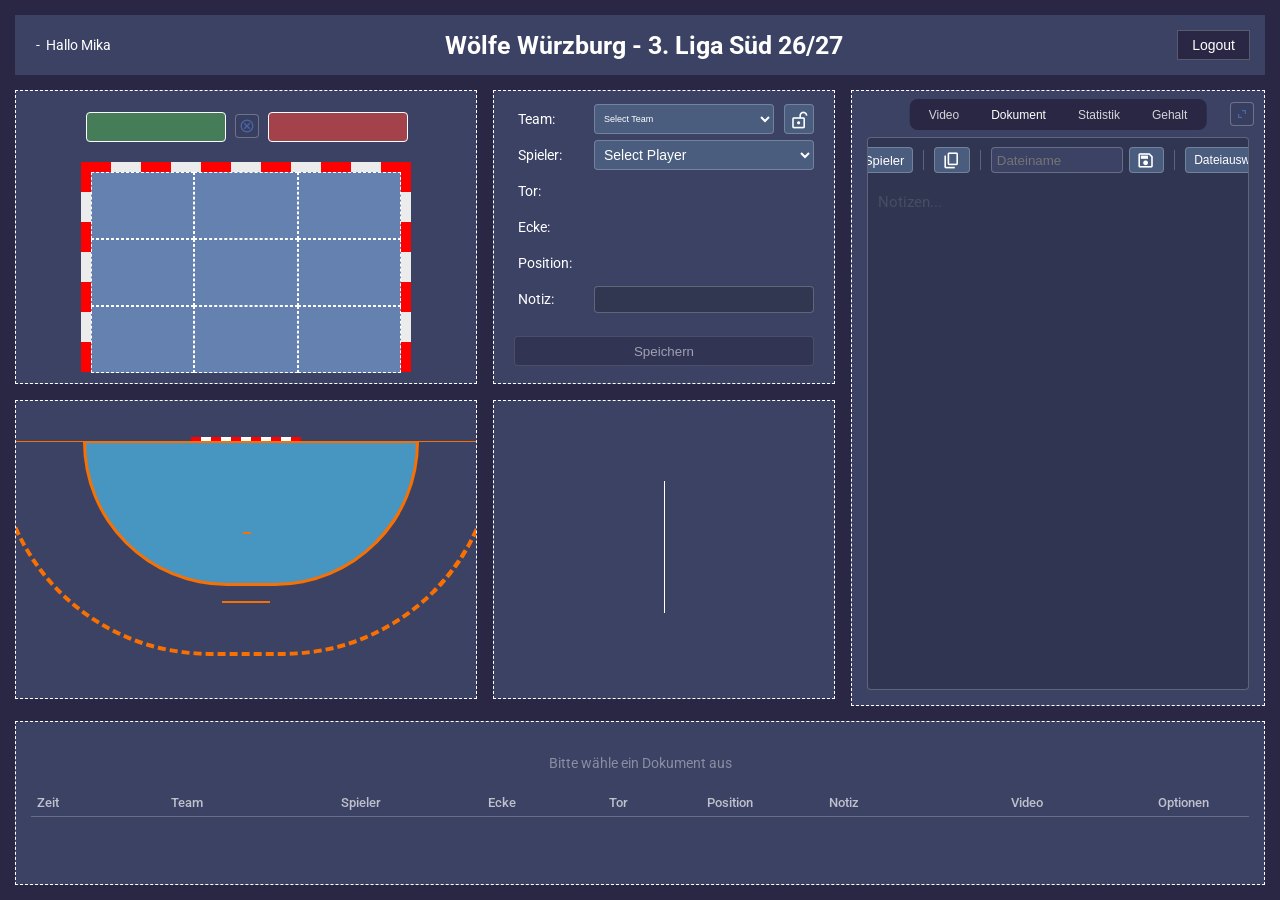
==== page.html @ 9cdf1604 "V1.1" ====
<!DOCTYPE html>
<html lang="en">
<head>
    <meta charset="UTF-8">
    <meta name="viewport" content="width=device-width, initial-scale=1.0">
    <link rel="stylesheet" href="assets/css/style.css">
    <link rel="stylesheet" href="https://fonts.googleapis.com/css2?family=Material+Symbols+Outlined:opsz,wght,FILL,GRAD@24,400,0,0&icon_names=share,collapse_content,expand_content,cancel,checked,download,bookmark,close,delete,settings,display_add,check_box,lock,save,lock_open_right,upload,content_copy,check" />
    <link rel="preconnect" href="https://fonts.googleapis.com">
    <link rel="preconnect" href="https://fonts.gstatic.com" crossorigin>
    <link href="https://fonts.googleapis.com/css2?family=Roboto:ital,wght@0,100..900;1,100..900&display=swap" rel="stylesheet">
    <link rel="icon" href="assets/media/logo.png">
    <link rel="apple-touch-icon" href="assets/media/logo.png">
    <meta name="apple-mobile-web-app-capable" content="yes">
    <meta name="apple-mobile-web-app-status-bar-style" content="default">
    <meta name="apple-mobile-web-app-title" content="Wölfe Würzburg">
    <meta name="viewport" content="width=device-width, initial-scale=1.0, maximum-scale=1.0">
    <title>Wölfe Würzburg</title>
</head>
<body>

    <script src="https://cdn.jsdelivr.net/npm/@supabase/supabase-js@2"></script>

    <h1>
        <span class="h1_left">
            <span id="live_clock"></span><span class="nophone">&nbsp;&nbsp;-&nbsp;&nbsp;Hallo Mika</span>
        </span>
        <span class="h1_title nophone">Wölfe Würzburg - 3. Liga Süd 26/27</span>
        <span class="h1_title nodesktop">Wölfe Würzburg</span>
        <button id="logout_btn" class="h1_right">Logout</button>
    </h1>

    <div class="board">
        <div class="left-column nophone">
            <div class="row">
                <div class="goal_container tor nophone">
                    <div style="display: flex; justify-content: space-between; margin-bottom: 20px; align-items: center;">
                        <input class="goal_input yes" type="radio" name="score" value="goal" placeholder="Tor">
                        <button style="margin: 2.5px 0 0 2.5px;" type="button" class="cancel_all_btn" id="cancel_all_btn">
                            <span class="material-symbols-outlined">cancel</span>
                        </button>
                        <input class="goal_input no" type="radio" name="score" value="nogoal" placeholder="Kein Tor">
                    </div>

                    <div class="goal">
                        <span>
                            <div class="le_post red"></div>
                            <div class="le_post white"></div>
                            <div class="le_post red"></div>
                            <div class="le_post white"></div>
                            <div class="le_post red"></div>
                            <div class="le_post white"></div>
                            <div class="le_post red"></div>
                        </span>
                        <span class="crossbar">
                            <div class="crossbar_post red"></div>
                            <div class="crossbar_post white"></div>
                            <div class="crossbar_post red"></div>
                            <div class="crossbar_post white"></div>
                            <div class="crossbar_post red"></div>
                            <div class="crossbar_post white"></div>
                            <div class="crossbar_post red"></div>
                            <div class="crossbar_post white"></div>
                            <div class="crossbar_post red"></div>
                            <div class="crossbar_post white"></div>
                            <div class="crossbar_post red"></div>
                        </span>
                        <span class="post_right">
                            <div class="re_post red"></div>
                            <div class="re_post white"></div>
                            <div class="re_post red"></div>
                            <div class="re_post white"></div>
                            <div class="re_post red"></div>
                            <div class="re_post white"></div>
                            <div class="re_post red"></div>
                        </span>
                    </div>
                </div>

                <div class="wrapper nophone">
                    <input type="radio" name="corner" value="top-left">
                    <input type="radio" name="corner" value="top-middle">
                    <input type="radio" name="corner" value="top-right">

                    <input type="radio" name="corner" value="left">
                    <input type="radio" name="corner" value="middle">
                    <input type="radio" name="corner" value="right">

                    <input type="radio" name="corner" value="bottom-left">
                    <input type="radio" name="corner" value="bottom-middle">
                    <input type="radio" name="corner" value="bottom-right">
                </div>

                <div class="goal_container dashboard">
                    <div style="display: flex; align-items: center; justify-content: space-between; gap: 10px;">
                        <p>Team:</p>
                        <div style="display: flex; align-items: center; justify-content: space-between; gap: 10px;">
                            <select style="width: 180px;" name="" id="" class="teams_options">
                                <option value="">Select Team</option>
                            </select>
                            <span class="team_fixed" style="display: none; font-size: 13px;"></span>
                            <div class="lock">
                                <span class="material-symbols-outlined">lock_open_right</span>
                            </div>
                        </div>
                    </div>
                    <div style="display: flex; align-items: center; justify-content: space-between; gap: 10px;">
                        <p>Spieler:</p>
                        <select style="width: 220px;" name="" id="" class="players_options">
                            <option value="">Select Player</option>
                        </select>
                    </div>
                    <div style="display: flex; align-items: center; justify-content: space-between; gap: 10px;">
                        <p>Tor:</p><p id="goal_or_nogoal"></p>
                    </div>
                    <div style="display: flex; align-items: center; justify-content: space-between; gap: 10px;">
                        <p>Ecke:</p><p id="corner_dashboard"></p>
                    </div>
                    <div style="display: flex; align-items: center; justify-content: space-between; gap: 10px;">
                        <p>Position:</p><p id="throw_dashboard"></p>
                    </div>
                    <div style="display: flex; align-items: center; justify-content: space-between; gap: 10px;">
                        <p>Notiz:</p><textarea spellcheck="false" class="note" name="" id="" cols="27.8" rows="2" placeholder=""></textarea>
                    </div><br>
                    <button class="save_btn" disabled>Speichern</button>
                </div>
            </div>


            <div class="row">
                <div class="goal_container nophone halbkreis_wrapper">
                    <div class="halbkreis_container">
                        <div id="switch_pos_radios" style="display: flex; width: 100%; justify-content: center;">
                            <div class="goal_pos red"></div>
                            <div class="goal_pos white"></div>
                            <div class="goal_pos red"></div>
                            <div class="goal_pos white"></div>
                            <div class="goal_pos red"></div>
                            <div class="goal_pos white"></div>
                            <div class="goal_pos red"></div>
                            <div class="goal_pos white"></div>
                            <div class="goal_pos red"></div>
                            <div class="goal_pos white"></div>
                            <div class="goal_pos red"></div>
                        </div>


                        <div class="halbkreis"></div>
                        <div class="halbkreis2"></div>
                        <input class="sevenm" type="radio" placeholder="7m" name="position" value="7m">
                        <input class="fourm" type="radio" placeholder="7m" name="position" value="wtf">
                        <!-- Kreise -->
                        <input class="position-radio pos_kreis_1" type="radio" name="position" value="throw_pos_1">
                        <input class="position-radio pos_kreis_2" type="radio" name="position" value="throw_pos_2">
                        <input class="position-radio pos_kreis_3" type="radio" name="position" value="throw_pos_3">
                        <input class="position-radio pos_kreis_4" type="radio" name="position" value="throw_pos_4">
                        <input class="position-radio pos_kreis_5" type="radio" name="position" value="throw_pos_5">
                        <input class="position-radio pos_line_1"  type="radio" name="position" value="throw_pos_6">
                        <input class="position-radio pos_line_2"  type="radio" name="position" value="throw_pos_7">
                        <input class="position-radio pos_line_3"  type="radio" name="position" value="throw_pos_8">
                        <input class="position-radio pos_line_4"  type="radio" name="position" value="throw_pos_9">
                        <input class="position-radio pos_line_5"  type="radio" name="position" value="throw_pos_10">
                        <input class="position-radio pos_line_6"  type="radio" name="position" value="throw_pos_11">
                        <input class="position-radio pos_line_7"  type="radio" name="position" value="throw_pos_12">
                        <input class="position-radio pos_line_8"  type="radio" name="position" value="throw_pos_13">
                        <input class="position-radio pos_line_9"  type="radio" name="position" value="throw_pos_14">
                        <input class="position-radio pos_line_10" type="radio" name="position" value="throw_pos_15">
                        <input class="position-radio pos_line_11" type="radio" name="position" value="throw_pos_16">
                        <input class="position-radio pos_line_12" type="radio" name="position" value="throw_pos_17">
                        <input class="position-radio pos_line_13" type="radio" name="position" value="throw_pos_18">
                        <input class="position-radio pos_line_14" type="radio" name="position" value="throw_pos_19">
                        <input class="position-radio pos_line_15" type="radio" name="position" value="throw_pos_20">
                        <input class="position-radio pos_line_16" type="radio" name="position" value="throw_pos_21">
                        <input class="position-radio pos_line_17" type="radio" name="position" value="throw_pos_22">
                        <input class="position-radio pos_line_18" type="radio" name="position" value="throw_pos_23">
                    </div>
                </div>
                <div class="goal_container dashboard2 nophone">
                    <div class="dashboard2imgscont">
                        <div class="logo_club">
                            <img draggable="false" id="opponent_logo" src="" alt="">
                        </div>
                        <div class="logos_trenner"></div>
                        <div class="logo_club">
                            <img draggable="false" id="player_photo" src="" alt="">
                        </div>
                    </div>
                
                    <div class="player_photo_container">
                        <img id="player_photo" src="" alt="" style="display: none;">
                    </div>
                
                    <!--<div class="dashboard2_infos">
                        <div class="profile_dashboard">
                            <p>Name:</p><p>X</p>
                        </div>
                        <div class="profile_dashboard">
                            <p>Alter:</p><p>X</p>
                        </div>
                        <div class="profile_dashboard">
                            <p>Position:</p><p>X</p>
                        </div>
                        <div class="profile_dashboard">
                            <p>Einträge:</p><p>X</p>    
                        </div>
                    </div>-->
                </div>
            </div>
        </div>

        <div class="goal_container video">
            <div class="video_switch_bar">
                <div class="switch_slider" id="switch_slider"></div>
                <button class="video_switch_btn" data-view="video">Video</button>
                <button class="video_switch_btn active" data-view="doc">Dokument</button>
                <button class="video_switch_btn" data-view="stats">Statistik</button>
                <button class="video_switch_btn" data-view="gehalt">Gehalt</button>
            </div>
            <button type="button" class="cancel_all_btn log_expand_btn nophone" id="log_expand_btn" aria-label="Log vergrößern" title="Log vergrößern">
                <span class="material-symbols-outlined">expand_content</span>
            </button>
        
            <div class="video_view" id="videoview_video">
                <div class="video_tabs_bar" id="video_tabs_bar"><button type="button" class="video_tab_btn active" data-video-tab="0">Video 1</button><button type="button" class="video_tab_add" id="video_tab_add" title="Video hinzufuegen">+</button></div>
                <input type="file" id="video_input" accept="video/mp4" hidden>
            
                <div class="upload_options_row" id="upload_options_row">
                    <div class="upload_container" id="upload_trigger">
                        <span class="material-symbols-outlined upload">upload</span>
                        <p>Video hochladen - Lokal</p>
                    </div>
                </div>

                <input type="file" id="cloud_video_input" accept="video/mp4,video/quicktime" hidden>

                <!-- Popup für Cloud-Videoliste, exakt gleiche Klassen wie beim Dokumenten-Menü -->
                <div class="menu_overlay" id="video_menu_overlay">
                    <div class="menu_box">
                        <div class="menu_header">
                            <p class="menu_title">Cloud-Videos</p>
                            <button type="button" class="menu_close" id="video_menu_close">✕</button>
                        </div>
                        <table class="menu_table">
                            <tbody id="video_menu_table_body"></tbody>
                        </table>
                    </div>
                </div>
            
                <div class="video_preview" id="video_preview" style="display: none;">
                    <video id="video_player"></video>
                
                    <div class="video_controls screenshot_controls">
                        <input type="range" id="seek_bar" class="seek_bar" min="0" max="100" value="0" step="0.01">

                        <div class="video_control_row">
                            <div class="video_control_left">
                                <button type="button" id="btn_play" class="control_icon" aria-label="Play/Pause">▶</button>
                                <button type="button" id="btn_mute" class="control_icon" aria-label="Ton">🔊</button>
                                <span id="video_time_display">00:00 / 00:00</span>
                            </div>

                            <div class="video_jump_controls" aria-label="Video springen">
                                <button type="button" id="btn_back60">‹ 60s</button>
                                <button type="button" id="btn_back30">‹ 30s</button>
                                <button type="button" id="btn_back10">‹ 10s</button>
                                <button type="button" id="btn_back3">‹ 3s</button>
                                <button type="button" id="btn_back1">‹ 1s</button>
                                <button type="button" id="btn_frame_back">‹ 1FR</button>
                                <button type="button" id="btn_frame_fwd">1FR ›</button>
                                <button type="button" id="btn_fwd1">1s ›</button>
                                <button type="button" id="btn_fwd3">3s ›</button>
                                <button type="button" id="btn_fwd10">10s ›</button>
                                <button type="button" id="btn_fwd30">30s ›</button>
                                <button type="button" id="btn_fwd60">60s ›</button>
                            </div>

                            <div class="video_control_right">
                                <button type="button" id="btn_fullscreen" class="control_icon" aria-label="Vollbild">⛶</button>
                            </div>
                        </div>
                    </div>
                </div>
                <div id="gameNameContainer" style="display:none;">
                        <label for="gameNameInput">Spielbeschreibung?</label>
                        <input type="text" id="gameNameInput" placeholder="XX/XX HEIM vs. AUSWÄRTS">
                        <button type="button" id="confirmGameBtn">Video laden</button>
                    </div>
            </div>
        
            <div class="video_view active" id="videoview_doc">
                <div class="notes_toolbar">
                                  
                    <button type="button" class="notes_tool_btn" id="doc_bold"><b>B</b></button>
                    <button type="button" class="notes_tool_btn" id="doc_italic"><i>I</i></button>
                    <button type="button" class="notes_tool_btn" id="doc_underline"><u>U</u></button>
                    <button type="button" class="notes_tool_btn" id="doc_strike"><s>S</s></button>
                
                    <div class="notes_toolbar_divider"></div>
                
                    <select id="doc_fontsize_select" class="notes_fontsize_select">
                        <option value="1">10</option>
                        <option value="2">13</option>
                        <option value="3" selected>15</option>
                        <option value="4">17</option>
                        <option value="5">20</option>
                        <option value="6">24</option>
                        <option value="7">30</option>
                    </select>
                
                    <div class="notes_toolbar_divider"></div>
                
                    <button type="button" class="notes_tool_btn" id="doc_checklist"><span class="material-symbols-outlined">check_box</span></button>
                    <button type="button" class="notes_tool_btn" id="doc_ul">•</button>
                    <button type="button" class="notes_tool_btn" id="doc_ol">1.</button>

                    <div class="notes_toolbar_divider"></div>

                    <button type="button" class="notes_tool_btn" id="doc_new_player">Neuer Spieler</button>

                    <div class="notes_toolbar_divider"></div>

                    <button type="button" class="notes_tool_btn" id="doc_copy"><span class="material-symbols-outlined">content_copy</span></button>

                    <div class="notes_toolbar_divider"></div>

                    <input class="save_input" type="text" placeholder="Dateiname">
                    <button type="button" class="notes_tool_btn" id="doc_save"><span class="material-symbols-outlined">save</span></button>

                    <div class="notes_toolbar_divider"></div>

                    <select id="doc_file_select" class="notes_fontsize_select select_read">
                        <option value="">Dateiauswahl</option>
                    </select>
                    <button type="button" class="notes_tool_btn" id="doc_read"><span class="material-symbols-outlined">display_add</span></button>

                    <div class="notes_toolbar_divider"></div>

                    <button type="button" class="notes_tool_btn" id="doc_menu"><span class="material-symbols-outlined">settings</span></button>

                </div>
                <button onclick="shareNote()" type="button" class="cancel_all_btn log_expand_btn nodesktop" id="log_expand_btn" aria-label="" title="">
                    <span class="material-symbols-outlined">share</span>
                </button>
                <div class="doc_editable" id="doc_editable" contenteditable="true" spellcheck="false" data-placeholder="Notizen..."></div>
            </div>
        
            <div class="video_view" id="videoview_stats">
                <div class="stats_filter_bar">
                    <select id="stat_team_select" class="stats_select">
                        <option value="">Alle Teams</option>
                    </select>
                    <select id="stat_player_select" class="stats_select">
                        <option value="">Alle Spieler</option>
                    </select>
                    <select id="stat_position_select" class="stats_select">
                        <option value="">Alle Positionen</option>
                    </select>
                    <select id="stat_goal_select" class="stats_select">
                        <option value="">Tor & Kein Tor</option>
                        <option value="goal">Nur Tore</option>
                        <option value="nogoal">Nur kein Tor</option>
                    </select>
                    <button type="button" class="notes_tool_btn" id="stat_reset_btn">Reset</button>
                </div>
            
                <div class="stats_body">
                    <div class="stats_summary_row">
                        <div class="stats_card">
                            <p class="stats_card_value" id="stat_total">0</p>
                            <p class="stats_card_label">Würfe</p>
                        </div>
                        <div class="stats_card">
                            <p class="stats_card_value" id="stat_goals">0</p>
                            <p class="stats_card_label">Tore</p>
                        </div>
                        <div class="stats_card">
                            <p class="stats_card_value" id="stat_percent">0%</p>
                            <p class="stats_card_label">Quote</p>
                        </div>
                    </div>
                
                    <div class="stats_main_row">
                        <div class="stats_heatmap_block">
                            <p class="stats_block_title">Ecken-Heatmap</p>
                            <div class="stats_heatmap_grid" id="stats_heatmap_grid">
                                <div class="heatmap_cell" data-corner="top-left"></div>
                                <div class="heatmap_cell" data-corner="top-middle"></div>
                                <div class="heatmap_cell" data-corner="top-right"></div>
                                <div class="heatmap_cell" data-corner="left"></div>
                                <div class="heatmap_cell" data-corner="middle"></div>
                                <div class="heatmap_cell" data-corner="right"></div>
                                <div class="heatmap_cell" data-corner="bottom-left"></div>
                                <div class="heatmap_cell" data-corner="bottom-middle"></div>
                                <div class="heatmap_cell" data-corner="bottom-right"></div>
                            </div>
                        </div>
                    
                        <div class="stats_position_block">
                            <p class="stats_block_title">Häufigste Positionen</p>
                            <div class="stats_position_list" id="stats_position_list"></div>
                        </div>
                    </div>
                </div>
            </div>

            <div class="video_view" id="videoview_gehalt">
                <div class="table_gehalt_wrapper">
                    <table class="log_table table_gehalt">
                        <thead>
                            <tr>
                                <th>Datum</th>
                                <th>Monat</th>
                                <th>Gehalt</th>
                                <th>Konto</th>
                                <th>erhalten?</th>
                                <th>Gutschein</th>
                                <th>erhalten?</th>
                                <th>Notiz</th>
                            </tr>
                        </thead>
                        <tbody id="gehalt_table_body"></tbody>
                    </table>
                </div>
                <button type="button" class="gear_btn" id="gehalt_gear_btn">
                    <span class="material-symbols-outlined">settings</span>
                </button>
            </div>

            <div class="confirm_overlay" id="confirm_overlay">
                <div class="confirm_box">
                    <p class="confirm_text" id="confirm_text">Eintrag wirklich löschen?</p>
                    <div class="confirm_buttons">
                        <button type="button" class="confirm_btn confirm_no" id="confirm_no">Nein</button>
                        <button type="button" class="confirm_btn confirm_yes" id="confirm_yes">Ja</button>
                    </div>
                </div>
            </div>

            <div class="menu_overlay" id="menu_overlay">
                <div class="menu_box">
                    <div class="menu_header">
                        <p class="menu_title">Gespeicherte Dateien</p>
                        <button type="button" class="menu_close" id="menu_close"><span class="material-symbols-outlined">close</span></button>
                    </div>
                
                    <table class="menu_table">
                        <tbody id="menu_table_body"></tbody>
                    </table>
                </div>
            </div>

            <div class="menu_overlay" id="gehalt_menu_overlay">
                <div class="menu_box">
                    <div class="menu_header">
                        <p class="menu_title">Monat verwalten</p>
                        <button type="button" class="menu_close" id="gehalt_menu_close"><span class="material-symbols-outlined">close</span></button>
                    </div>
                
                    <p style="margin: 0 0 6px 0; font-size: 13px;">Neuer Monat:</p>
                    <input type="text" class="save_input" id="new_month_input" placeholder="Monat (z.B. August)" style="width: 100%; margin-bottom: 8px; box-sizing: border-box;">
                    <input type="number" class="save_input" id="new_paycheck_input" placeholder="Gehalt" style="width: 100%; margin-bottom: 8px; box-sizing: border-box;">
                    <input type="number" class="save_input" id="new_account_input" placeholder="Konto" style="width: 100%; margin-bottom: 8px; box-sizing: border-box;">
                    <input type="number" class="save_input" id="new_voucher_input" placeholder="Gutschein" style="width: 100%; margin-bottom: 8px; box-sizing: border-box;">
                    <button type="button" class="notes_tool_btn" id="add_month_btn" style="width: 100%; margin: 0 0 16px 0;">Hinzufügen</button>
                
                    <p style="margin: 0 0 6px 0; font-size: 13px;">Monat löschen:</p>
                    <select id="delete_month_select" class="notes_fontsize_select" style="width: 100%; margin-bottom: 8px;">
                        <option value="">Monat auswählen</option>
                    </select>
                    <button type="button" class="notes_tool_btn" id="delete_month_btn" style="width: 100%; margin: 0;">Löschen</button>
                </div>
            </div>

        </div>

    </div>

    <div id="expanded_resize_handle" class="expanded_resize_handle" aria-hidden="true"></div>
    <div class="row bottom-row nophone">
        <div class="goal_container log" id="log_container">
            <div class="log_empty_state" id="log_empty_state">Bitte wähle ein Dokument aus</div>

            <div class="log_header_wrapper">
                <table class="log_table log_header">
                    <colgroup>
                        <col style="width: 11%">
                        <col style="width: 14%">
                        <col style="width: 12%">
                        <col style="width: 10%">
                        <col style="width: 8%">
                        <col style="width: 10%">
                        <col style="width: 15%">
                        <col style="width: 12%">
                        <col style="width: 8%">
                    </colgroup>
                    <thead>
                        <tr>
                            <th>Zeit</th>
                            <th>Team</th>
                            <th id="log_player_header" class="log_sortable" title="Nach Spieler sortieren">Spieler</th>
                            <th>Ecke</th>
                            <th>Tor</th>
                            <th>Position</th>
                            <th>Notiz</th>
                            <th id="logVideoSort" style="cursor:pointer;">Video</th>
                            <th>Optionen</th>
                        </tr>
                    </thead>
                </table>
            </div>
        
            <div class="log_table_wrapper">
                <table class="log_table">
                    <colgroup>
                        <col style="width: 11%">
                        <col style="width: 14%">
                        <col style="width: 12%">
                        <col style="width: 10%">
                        <col style="width: 8%">
                        <col style="width: 10%">
                        <col style="width: 15%">
                        <col style="width: 12%">
                        <col style="width: 8%">
                    </colgroup>
                    <tbody id="throws_log_body"></tbody>
                </table>
            </div>
        
            <div class="confirm_overlay" id="log_confirm_overlay">
                <div class="confirm_box">
                    <p class="confirm_text" id="log_confirm_text">Eintrag wirklich löschen?</p>
                    <div class="confirm_buttons">
                        <button type="button" class="confirm_btn confirm_no" id="log_confirm_no">Nein</button>
                        <button type="button" class="confirm_btn confirm_yes" id="log_confirm_yes">Ja</button>
                    </div>
                </div>
            </div>
        </div>
        <!--<div class="goal_container export nophone">
            hier später die Video-Datei 
        </div> -->
    </div>

    



    <!-- LOGOS DER TEAMS -->

    <div id='handball-tabelle'></div>

    <script src="assets/js/script.js"></script>
    
</body>
</html>
---- assets/css/style.css ----
:root {
  --primary-bg-color: #2a2744;
  --primary-box-color: #3c4264;
}

html, body {
    height: 100%;
}

body {
    padding: 15px;
    margin: 0;
    background-color: var(--primary-bg-color);
    color: white;
    zoom: 1;
    font-family: "Roboto", sans-serif;
    font-style: normal;
    user-select: none;
    display: flex;
    flex-direction: column;
    box-sizing: border-box;
    min-height: 100vh;
}

.bottom-row {
    flex: 1;              
    display: flex;
    gap: 15px;
    align-items: stretch;
}

.goal_container.log {
    margin-top: 15px;
    width: 225%;
    flex: 1;
    box-sizing: border-box;
}

.goal_container.export {
    margin-top: 15px;
    flex: 1;
    box-sizing: border-box;
}

h1 {
    font-size: 25px;
    display: flex;
    justify-content: space-between;
    align-items: center;
    background-color: var(--primary-box-color);
    margin: 0 0 15px 0;
    padding: 15px;
}

.h1_left {
    font-size: 14px;
    font-weight: normal;
}

.h1_right {
    font-size: 14px;
    width: auto;
    height: auto;
    margin: 0;
    padding: 6px 14px;
}

.board {
    display: flex;
    flex-direction: row;   /* geÃƒÂ¤ndert von column */
    gap: 16px;
    align-items: stretch;
    position: relative;
}

.left-column {
    display: flex;
    flex-direction: column;
    gap: 16px;
}

.goal_container.dashboard2 {
    flex: 1;
    padding: 10px;
    display: flex;
    align-items: center;
    flex-direction: column;
    justify-content: center;
}

.logos_trenner {
    width: 1px; 
    height: 3.5cm; 
    background-color: #fff; 
    margin: 0 24px 5px 24px;
}

.dashboard2imgscont {
    display: flex; 
    justify-content: center; 
    align-items: center;
}

.dashboard2_infos {
    margin-top: 0px;
    width: 100%;
    padding-right: 12.5px;
}

.profile_dashboard {
    display: flex;
    justify-content: space-between;
}

.logo_club img {
    max-width: 3cm;
}

.goal_container.log {
    margin-top: 15px;
    width: 225%;
    min-height: 195px;
}

.goal_container.export {
    margin-top: 15px;
}

.row {
    display: flex;
    gap: 16px;
    align-items: stretch;
}

.goal_container.full-width {
    grid-column: 1 / -1;
}

section {
    display: flex;
    align-items: center;
}

select {
    outline: none;
    width: 220px;
    height: 30px;
    background-color: var(--primary-box-color);
    color: white;
    border: 1px solid #ffffff3b;
    padding: 0 5px;
}

select:disabled {
    cursor: not-allowed;
    opacity: 0.5;
    background-color: var(--primary-box-color);
}

.lock.disabled {
    cursor: not-allowed;
    opacity: 0.5;
}

button:disabled {
    cursor: not-allowed;
    opacity: 0.5;
}

textarea {
    outline: none;
    width: 208px;
    height: 15px;
    background-color: #313751;
    color: white;
    border: 1px solid #ffffff3b;
    padding: 5px;
    resize: none;
    border-radius: 4px;
}

.teams_options, .players_options {
    background-color: #4a5d7e;
    color: white;
    font-size: 9px;
    border-radius: 4px;
}

.players_options {
    font-size: 14px;
}

p {
    margin: 10px 0 10px 13.7px;
    font-size: 14px;
}

.profile_dashboard p {
    margin: 10px 0 5px 13.7px;
}

button:hover {
    background-color: #2a27449d;
}

.le_post, .re_post, .crossbar_post {
    width: 10px;
    height: 30px;
}

.le_post.red, .re_post.red, .crossbar_post.red {
    background-color: red;
}

.le_post.white, .re_post.white, .crossbar_post.white {
    background-color: rgb(236, 236, 236);
}

.goal {
    display: flex;
    background-color: var(--primary-box-color);
}

.crossbar {
    transform: rotate(90deg);
    margin-left: 110px;
    margin-top: -200px;
}

.post_right {
    margin-left: 190px
}

/* ===== GEÃƒâ€žNDERT =====
   width: fit-content entfernt, box-sizing: border-box hinzugefÃƒÂ¼gt,
   width: 100% hinzugefÃƒÂ¼gt, margin auf 0 gesetzt (Abstand kommt jetzt
   vom "gap" des .board Grids statt von hardcodierten margin-Werten). */
.goal_container {
    background-color: var(--primary-box-color);
    box-sizing: border-box;
    width: 100%;
    padding: 35.5px 30px 0 30px;
    border: 1px dashed white;
    margin: 0;
}

.goal_container.tor {
    padding: 17.5px 65px 0 65px;
    margin-top: 0px;
    max-width: fit-content;
    --tor-width: 100%; /* Platzhalter, siehe Hinweis unten */
}

.goal_container.halbkreis_wrapper {
    align-self: flex-start;
    max-width: 462px; /* ersetz mit dem tatsÃƒÂ¤chlichen px-Wert, den .tor gerade hat */
}

.wrapper {
    position: absolute;
    width: 10.4cm;
    display: grid;
    grid-template-columns: repeat(3, 0fr);
    padding-left: 76.1px;
    margin-top: 81.5px;
}

.wrapper input[type="radio"] {
    appearance: none;
    width: 103.3px;
    height: 67px;
    margin: 0;
    padding: 0;
    background-color: #6581b0;
    border: 1px dashed #ffffff;
}

.wrapper input[type="radio"]:checked {
    background-color: #484e721c;
}

.halbkreis {
    width: calc(200px * 1.65);
    height: calc(85px * 1.65);
    background-color: #4cc4f3a6;
    border: 3px solid #fa7000;
    border-top: 1px solid #fa7000;
    border-radius: 0 0 calc(100px * 1.8) calc(100px * 1.8); 
    margin: 0 30px 0 40px;
}

.halbkreis2 {
    position: absolute;
    width: calc(200px * 1.65);
    height: calc(85px * 1.65);
    background-color: #4cc4f300;
    border: 3px dashed #fa7000;
    border-top: 1px solid #fa7000;
    border-radius: 0 0 calc(100px * 1.8) calc(100px * 1.8); 
    margin: 3px 30px 0 30px;
    zoom: 1.5;
    pointer-events: none;
}

.goal_container.halbkreis_wrapper {
    position: relative;
    overflow: hidden;
}

.halbkreis_container {
    display: flex;
    align-items: center;
    flex-direction: column;
    padding-bottom: 80px;
}

.halbkreis_container input[type="radio"]:checked {
    background-color: rgba(0, 0, 0, 0.363);
}

.goal_container.halbkreis_wrapper {
    grid-column: 1 / -1;
}

.goal_input {
    appearance: none;
    width: 140px;
    height: 30px;
    background-color: #000000;
    border: none;
}

.goal_input.yes {
    background-color: #4caf4f8a;
    border: 1px solid #fff;
    border-radius: 4px;
}

.goal_input.no {
    background-color: #f443368f;
    border: 1px solid #fff;
    border-radius: 4px;
}

.goal_input.yes:checked {
    background-color: #00ff08;
    border: 1px solid #fff;
}

.goal_input.no:checked {
    background-color: #ff1100;
    border: 1px solid #fff;
}

.hr_pos {
    position: absolute;
}

.hr1 {
    width: 160px;
    transform: rotate(-45deg);
    margin-top: -90px;
    margin-left: -60px;
    height: 2px;
    background-color: #fa7000;
    border: none;
}

.goal_pos {
    width: 10px;
    height: 5px;
}

.goal_pos.red {
    background-color: red;
}

.goal_pos.white {
    background-color: white;
}

.goal_container.dashboard {
    padding: 10px 20px 10px 10px;
    max-width: fit-content;
    justify-self: start;
}

button {
    outline: none;
    width: 300px;
    height: 30px;
    background-color: #2a2744;
    color: white;
    border: 1px solid #ffffff3b;
    margin-left: 10px;
    margin-bottom: 7px;
    cursor: pointer;
}

.lock {
    width: 20px;
    height: 20px;
    background-color: #4a5d7e;
    color: white;
    border: 1px solid #ffffff3b;
    display: flex;
    justify-content: center;
    align-items: center;
    padding: 4px;
    cursor: pointer;
    border-radius: 4px;
}

.material-symbols-outlined {
    position: relative;
    zoom: 0.8;
    margin-left: -2px;
    margin-top: 3px;
}

.material-symbols-outlined.upload {
    zoom: 300%;
    margin: 0;
}

.goal_container.video {
    flex: 1;
    display: flex;
    justify-content: center;
    align-items: center;
    flex-direction: column;
    padding-bottom: 35px;
    padding-top: 46px;
    padding-left: 15px;
    padding-right: 15px;
    position: relative;
    height: 616px;      /* fest statt min-height */
    max-height: 1000px;  /* zusÃƒÂ¤tzliche Sicherheit */
    overflow: hidden;   /* verhindert, dass irgendwas den Container selbst sprengt */
}

.upload_container p, .video p {
    padding: 0;
    margin: 10px 0 0 0;
}

.upload_container {
    background-color: #00000028;
    display: flex;
    justify-content: center;
    align-items: center;
    flex-direction: column;
    padding: 20px;
    border-radius: 20px;
    cursor: pointer;
    border: 1px solid #ffffff41;
}

.goal_container.video {
    position: relative; /* Bezugspunkt fÃƒÂ¼r den absolut positionierten X-Button */
    padding-left: 15px;
    padding-right: 15px;
    padding-bottom: 15px;
}

.video_preview {
    position: absolute;
    inset: 0; /* fÃƒÂ¼llt die ganze .goal_container.video Box aus */
}

.video_preview video {
    width: 100%;
    height: 100%;
    object-fit: contain;
}

.video_remove {
    position: absolute;
    top: 40px;
    right: 10px;
    width: 28px;
    height: 28px;
    border-radius: 4px;
    background-color: #000000a0;
    color: white;
    border: 1px solid #ffffff3b;
    cursor: pointer;
    font-size: 10px;
    line-height: 1;
}

.video_remove:hover {
    background-color: #000000d0;
}

.player_photo_container {
    width: 100%;
    display: flex;
    justify-content: center;
}

#player_photo {
    max-width: 3cm;
    border-radius: 8px;
}

.video_switch_bar {
    position: absolute;
    top: 8px;
    left: 50%;
    transform: translateX(-50%);
    display: flex;
    width: fit-content;
    background: #2a2744;
    border-radius: 8px;
    overflow: hidden;
    padding: 3px;          /* grauer Rand rund um die schwarze Pille */
    box-sizing: border-box;
    z-index: 3;
}

.video_switch_btn {
    position: relative;
    z-index: 2;
    flex: 1;
    width: auto;
    height: auto;
    margin: 0;
    padding: 6px 16px 5px 16px;
    text-align: center;
    background: transparent;
    border: none;
    color: #ffffffcc;
    cursor: pointer;
    font-size: 12px;
    white-space: nowrap;
    transition: color 0.2s;
}

.video_switch_btn:hover {
    background: #ffffff00;
}

.video_switch_btn.active {
    color: #fff;
}

.switch_slider {
    position: absolute;
    top: 3px;
    left: 3px;
    height: calc(100% - 6px);
    background: #8f8f8f36;
    border-radius: 6px;
    transition: transform 0.3s ease, width 0.3s ease;
    z-index: 1;
}

.video_view {
    display: none;
    width: 100%;
    height: 100%;
}

.video_view.active {
    display: flex;
    flex-direction: column;
    align-items: center;
    justify-content: center;   /* Ã¢â€ Â das fehlte fÃƒÂ¼r die vertikale Zentrierung */
    width: 100%;
    height: 100%;
    box-sizing: border-box;
}

#videoview_doc.active {
    align-items: stretch;
    justify-content: flex-start;  /* Textarea soll oben anfangen, nicht vertikal zentriert sein */
}

.video_time_row {
    display: flex;
    justify-content: flex-end;
    margin-top: 4px;
}

#video_time_display {
    font-size: 11px;
    color: #ffffffcc;
    font-variant-numeric: tabular-nums; /* Ziffern bleiben beim ZÃƒÂ¤hlen gleich breit, kein "Wackeln" */
}

.doc_textarea {
    width: 100%;
    flex: 1;          /* fÃƒÂ¼llt die restliche verfÃƒÂ¼gbare HÃƒÂ¶he im Flex-Container */
    resize: none;
    background: #00000030;
    color: white;
    border: 1px solid #ffffff3b;
    border-radius: 4px;
    padding: 10px;
    margin-top: 8px;
    font-family: inherit;
    box-sizing: border-box;
}

.stats_placeholder {
    color: #ffffff66;
    font-size: 13px;
    text-align: center;
    padding-top: 60px;
}

.notes_toolbar {
    display: flex;
    align-items: center;
    justify-content: center;
    gap: 6px;
    padding: 9px 8px;
    background: #00000030;
    border: 1px solid #ffffff3b;
    border-bottom: none;
    border-radius: 4px 4px 0 0;
    flex-wrap: wrap;
    box-sizing: border-box;
}

.notes_toolbar_divider {
    width: 1px;
    height: 20px;
    background: #ffffff3b;
    margin: 0 4px;
}

.notes_tool_btn {
    width: auto;
    height: 26px;
    padding: 0 8px;
    margin: 0;
    font-size: 13px;
    background: #ffffff10;
    border: 1px solid #ffffff3b;
    color: white;
    cursor: pointer;
    border-radius: 4px;
    background-color: #4a5d7e;
}

.notes_tool_btn:hover {
    background: #4a5d7edc;
}

.notes_tool_btn.active {
    background: #2b3e5f;
    border: 1px solid #ffffff3b;
}

.notes_style_select,
.notes_fontsize_select {
    height: 26px;
    background: #ffffff10;
    color: white;
    border: 1px solid #ffffff3b;
    border-radius: 4px;
    font-size: 12px;
    padding: 0 4px;
    cursor: default;
    background-color: #4a5d7e;
    width: max-content;
}

.doc_editable {
    flex: 1;
    width: 100%;
    max-height: 100%;
    overflow-y: auto;
    background: #00000030;
    color: white;
    border: 1px solid #ffffff3b;
    border-top: none;
    border-radius: 0 0 4px 4px;
    padding: 10px;
    font-family: inherit;
    font-size: 15px;
    line-height: 1.4;
    box-sizing: border-box;
    outline: none;

    /* Firefox: schmale, dezente Scrollbar */
    scrollbar-width: thin;
    scrollbar-color: #ffffff1e transparent;
}

.players_options::-webkit-scrollbar {
    width: 10px;
}

/* Chrome, Safari, neues Edge */
.players_options::-webkit-scrollbar {
    width: 2px;
}

.players_options::-webkit-scrollbar-track {
    background: #ffffff1e;
}

.players_options::-webkit-scrollbar-thumb {
    background: #ffffff1e;
    border-radius: 1px;
}

.players_options::-webkit-scrollbar {
    display: none;              /* Chrome, Safari, neues Edge */
}

/* Chrome, Safari, neues Edge */
.doc_editable::-webkit-scrollbar {
    width: 2px;
}

.doc_editable::-webkit-scrollbar-track {
    background: transparent;
}

.doc_editable::-webkit-scrollbar-thumb {
    background: #ffffff1e;
    border-radius: 1px;
}

.doc_editable::-webkit-scrollbar {
    display: none;              /* Chrome, Safari, neues Edge */
}

.doc_editable:empty:before {
    content: attr(data-placeholder);
    color: #ffffff1e;
    pointer-events: none;
}

.doc_editable h1 { font-size: 26px; font-weight: 700; margin: 10px 0; }
.doc_editable h2 { font-size: 20px; font-weight: 700; margin: 8px 0; }
.doc_editable h3 { font-size: 17px; font-weight: 600; margin: 6px 0; }
.doc_editable p  { margin: 4px 0; }
.doc_editable ul,
.doc_editable ol { margin: 4px 0 4px 20px; padding: 0; }

.doc_checklist_item {
    display: flex;
    align-items: flex-start;
    gap: 8px;
    margin: 2px 0;
}

.doc_checkbox {
    width: 16px;
    height: 16px;
    border: 1.5px solid #ffffff88;
    border-radius: 50%;
    flex-shrink: 0;
    margin-top: 2px;
    cursor: pointer;
}

.doc_checklist_item.checked .doc_checkbox {
    background: #3e6ab6;
    border-color: #3e6ab6;
    border: 1px solid #ffffff70;
}

.doc_checklist_item.checked .doc_checklist_text {
    text-decoration: line-through;
    color: #ffffff66;
}

.doc_checklist_text {
    flex: 1;
    outline: none;
}

.save_btn {
    border-radius: 4px;
}

.save_input {
    outline: none;
    width: 120px;
    height: 24px;
    background-color: var(--primary-box-color);
    color: white;
    border: 1px solid #ffffff3b;
    border-radius: 4px;
    padding: 0 5px;
}

.select_read {
    width: 192px;
}

.confirm_overlay {
    display: none;
    position: absolute;   /* statt fixed */
    inset: 0;
    background: #00000060;
    z-index: 999;
    justify-content: center;
    align-items: center;
    border-radius: inherit; /* falls .goal_container abgerundete Ecken hat, passt sich das Overlay an */
}

.confirm_overlay.active {
    display: flex;
}

.confirm_box {
    background: #3f4370;
    border-radius: 6px;
    padding: 10px 20px 10px 20px;
    min-width: 260px;
    box-shadow: 0 8px 24px #00000040;
    text-align: center;
}

.confirm_text {
    color: #fff;
    font-size: 15px;
    margin: 0 0 18px 0;
}

.confirm_buttons {
    display: flex;
    justify-content: center;
    gap: 10px;
    margin-top: 20px;
    margin-bottom: 10px;
}

.confirm_btn {
    width: auto;
    height: auto;
    margin: 0;
    padding: 8px 20px;
    border-radius: 8px;
    font-size: 14px;
    cursor: pointer;
    border: 2px solid #ffffff;
}

.confirm_no {
    background: #fdd8d8;
    color: #8a2b2b;
}

.confirm_no:hover {
    background: #fbc4c4;
}

.confirm_yes {
    background: #d7f0dc;
    color: #2b6b3a;
}

.confirm_yes:hover {
    background: #c3e8ca;
}

.menu_overlay {
    display: none;
    position: absolute;
    inset: 0;
    background: #00000060;
    z-index: 999;
    justify-content: center;
    align-items: center;
    border-radius: inherit;
}

.menu_overlay.active {
    display: flex;
}

.menu_box {
    background: #3f4370;
    border-radius: 6px;
    padding: 16px 20px 16px 20px;
    width: 85%;
    max-height: 70%;
    overflow-y: auto;
    box-shadow: 0 8px 24px #00000040;
    box-sizing: border-box;
}

.menu_header {
    display: flex;
    justify-content: space-between;
    align-items: center;
    margin-bottom: 12px;
}

.menu_title {
    color: #fff;
    font-size: 15px;
    font-weight: 600;
    margin: 0;
}

.menu_close {
    width: auto;
    height: auto;
    margin: 0;
    padding: 4px 10px;
    background: #2b3e5f;
    color: #fff;
    border: 1px solid #ffffff49;
    border-radius: 6px;
    cursor: pointer;
    font-size: 13px;
}

.menu_close:hover {
    background: #2b3e5f75;
}

.menu_table {
    width: 100%;
    border-collapse: collapse;
    color: #fff;
}

.menu_table tr {
    border-bottom: 1px solid #eeeeee;
}

.menu_table tr:last-child {
    border-bottom: none;
}

.menu_table td {
    padding: 8px 6px;
    color: #fff;
    font-size: 13px;
    vertical-align: middle;
}

.menu_filename_cell {
    max-width: 0;
    width: 100%;
    overflow: hidden;
    text-overflow: ellipsis;
    white-space: nowrap;
}

.menu_icon_cell {
    width: 1%;
    text-align: center;
}

.menu_icon_btn {
    background: none;
    border: none;
    cursor: pointer;
    padding: 4px;
    display: flex;
    align-items: center;
    justify-content: center;
}

.menu_icon_btn .material-symbols-outlined {
    font-size: 18px;
    color: #fff;
    margin: 0;
}

.color_red {
    color: #c43a3a;
}

.material-symbols-outlined.color_red {
    color: #c43a3a;
}s

.menu_icon_btn.menu_open_btn:hover, .menu_icon_btn.menu_delete_btn:hover {
    background-color: #2a274449;
}

.menu_icon_btn.menu_open_btn {
    border: 1px solid #ffffff21;
    border-radius: 6px;
}

.menu_icon_btn.menu_delete_btn {
    border: 1px solid #ffffff21;
    border-radius: 6px;
}

.menu_icon_btn.menu_open_btn:hover {
    background-color: #2a274449;
}

.upload_options_row {
    display: flex;
    gap: 20px;
}

.goal_container.log {
    display: flex;
    flex-direction: column;
    overflow: hidden;
    padding: 15px;
}

.log_title {
    margin: 0 0 10px 0;
}

.log_table {
    width: 100%;
    border-collapse: collapse;
    color: #fff;
    font-size: 13px;
    overflow-y: auto;
    scrollbar-width: thin;
    scrollbar-color: #ffffff1e transparent;
}

.log_table::-webkit-scrollbar {
    width: 2px;
}

.log_table::-webkit-scrollbar-track {
    background: transparent;
}

.log_table::-webkit-scrollbar-thumb {
    background: #ffffff1e;
    border-radius: 1px;
}

.log_table th {
    text-align: left;
    padding: 6px;
    color: #ffffffaa;
    font-weight: 500;
    border-bottom: 1px solid #ffffff3b;
}

.log_table td {
    padding: 6px;
    border-bottom: 1px solid #ffffff1e;
    white-space: nowrap;
    overflow: hidden;
    text-overflow: ellipsis;
}

.log_delete_btn {
    background: none;
    border: none;
    cursor: pointer;
    padding: 2px;
    display: flex;
    align-items: center;
    justify-content: center;
}

.log_delete_btn .material-symbols-outlined {
    font-size: 16px;
    color: #c43a3a;
    margin: 0;
}

.position-radio {
    appearance: none;
    position: absolute;
    cursor: default;
    z-index: 25;
    display: none;   /* Ã¢â€ Â neu, feste Basis */
}

.position-radio.pos_visible {
    display: block;
}

.position-radio:checked{
    background:#ff000060;
}

/* KREISE */

.pos_kreis_1{
    width:18px;
    height:18px;
    border:2px solid rgba(0, 174, 255, 0.445);
    border-radius:50%;
    left:47px;
    top:71px;
    background-color: rgba(0, 174, 255, 0.445);
}

.pos_kreis_2{
    width:18px;
    height:18px;
    border:2px solid rgba(0, 174, 255, 0.445);
    border-radius:50%;
    left:94px;
    top:116px;
    background-color: rgba(0, 174, 255, 0.445);
}

.pos_kreis_3{
    width:18px;
    height:18px;
    border:2px solid rgba(0, 174, 255, 0.445);
    border-radius:50%;
    left:187px;
    top:136px;
    background-color: rgba(0, 174, 255, 0.445);
}

.pos_kreis_4{
    width:18px;
    height:18px;
    border:2px solid rgba(0, 174, 255, 0.445);
    border-radius:50%;
    left:282px;
    top:118px;
    background-color: rgba(0, 174, 255, 0.445);
}

.pos_kreis_5{
    width:18px;
    height:18px;
    border:2px solid rgba(0, 174, 255, 0.445)ed;
    border-radius:50%;
    left:334px;
    top:71px;
    background-color: rgba(0, 174, 255, 0.445);
}

/* AUSSEN LINKS */

.pos_line_1{
    width:118px;
    height:4px;
    background:rgba(0, 174, 255, 0.445);

    left:-57px;
    top:-7pxpx;

    transform:rotate(30deg);
    transform-origin:left center;
}

/* HALB LINKS */

.pos_line_2{
    width:154px;
    height:4px;
    background:rgba(0, 174, 255, 0.445);

    left:-81px;
    top:119px;

    transform:rotate(-50deg);
}

/* MITTELBLOCK */

.pos_line_4{
    width:4px;
    height:50px;
    background:rgba(0, 174, 255, 0.445);

    left:194px;
    top:215px;
}

.pos_line_3{
    width:134px;
    height:4px;
    background:rgba(0, 174, 255, 0.445);

    left:-25px;
    top:235px;

    transform:rotate(-25deg);
}

/* HALB RECHTS */

.pos_line_5 {
    width:154px;
    height:4px;
    background:rgba(0, 174, 255, 0.445);

    left:328px;
    top:119px;

    transform:rotate(50deg);
}

/* AUSSEN RECHTS**/

.pos_line_6{
    width:118px;
    height:4px;
    background:rgba(0, 174, 255, 0.445);

    right:-5px;
    left: 339px;
    top:-7pxpx;

    transform:rotate(-30deg);
    transform-origin:right center;
}

/* UNTEN LINKS */

.pos_line_7{
    width:254px;
    height:4px;
    background:rgba(0, 174, 255, 0.445);

    left:0px;
    top:235px;

    transform:rotate(-10deg);
}

/* UNTEN MIT*E LINKS */

.pos_line_8{
    width:50px;
    height:4px;
    background:rgba(0, 174, 255, 0.445);
    left:125px;
    top:239px;
    transform:rotate(90deg);
}

/* UNTEN MITTE RECHTS */

.pos_line_9{
    width:50px;
    height:4px;
    background:rgba(0, 174, 255, 0.445);
    left:218px;
    top:239px;
    transform:rotate(90deg);
}

/* UNTEN RECHTS */

.pos_line_10{
    width:254px;
    height:4px;
    background:rgba(0, 174, 255, 0.445);
    left:138px;
    top:235px;
    transform:rotate(10deg);
}

.pos_line_11{
    width:134px;
    height:4px;
    background:rgba(0, 174, 255, 0.445);
    left:282px;
    top:235px;
    transform:rotate(25deg);
}

.pos_line_12{
    width:70px;
    height:4px;
    background:rgba(0, 174, 255, 0.445);
    left:115px;
    top:179px;
    transform:rotate(90deg);
}

.pos_line_13{
    width:70px;
    height:4px;
    background:rgba(0, 174, 255, 0.445);
    left:208px;
    top:179px;
    transform:rotate(90deg);
}

.pos_line_14{
    width:184px;
    height:4px;
    background:rgba(0, 174, 255, 0.445);
    left:-51px;
    top:192px;
    transform:rotate(-55deg);
}

.pos_line_15 {
    width:184px;
    height:4px;
    background:rgba(0, 174, 255, 0.445);
    left:260px;
    top:196px;
    transform:rotate(55deg);
}

.pos_line_16 {
    width:150px;
    height:4px;
    background:rgba(0, 174, 255, 0.445);
    left:122px;
    top:200px;
    transform:rotate(50deg);
}

.pos_line_17 {
    width:150px;
    height:4px;
    background:rgba(0, 174, 255, 0.445);
    left:121px;
    top:200px;
    transform:rotate(-50deg);
}

.pos_line_18 {
    width:70px;
    height:4px;
    background:rgba(0, 174, 255, 0.445);

    left:161px;
    top:179px;
    transform: rotate(90deg);
}

.halbkreis_container {
    position: relative;
}

.erhalten_yes {
    width: fit-content;
    padding: 2px 17.1px 2px 17.1px;
    font-size: 12px;
    background-color: #00ff0848;
    border: 1px solid #ffffff5e;
    border-radius: 5px;
    margin: 0;
}

.erhalten_yes:hover {
    background-color: #00ff0833;
}

.erhalten_no {
    width: fit-content;
    padding: 2px 10px 2px 10px;
    font-size: 12px;
    background-color: #ff000048;
    border: 1px solid #ffffff5e;
    border-radius: 5px;
    margin: 0;
}

.erhalten_no:hover {
    background-color: #ff000033;
}

.td_notiz {
    outline: none;
    height: 15px;
    background-color: #313751;
    color: white;
    border: 1px solid #ffffff3b;
    padding: 5px;
    resize: none;
    width: 2.7cm;
}

.gear_btn {
    position: absolute;
    bottom: 1px;
    right: 1px;
    width: 40px;
    height: 40px;
    padding: 0;
    margin: 0;
    border-radius: 20%;
    background-color: #4a5d7e;
    display: flex;
    align-items: center;
    justify-content: center;
}

.gear_btn span {
    margin: 0 0 -1px;
}

.table_gehalt_wrapper {
    width: 100%;
    max-width: 100%;
    overflow-x: auto;
    -webkit-overflow-scrolling: touch;
}

.table_gehalt_wrapper::-webkit-scrollbar {
    height: 4px;
}

.table_gehalt_wrapper::-webkit-scrollbar-thumb {
    background: #ffffff1e;
    border-radius: 2px;
}

.table_gehalt {
    width: max-content;
    min-width: 700px;
    white-space: nowrap;
    table-layout: auto;
}

.table_gehalt td,
.table_gehalt th {
    white-space: nowrap;
}

#videoview_gehalt {
    position: relative;
    justify-content: flex-start;
}

#videoview_gehalt.active {
    align-items: stretch;
}

.notes_toolbar {
    display: flex;
    align-items: center;
    justify-content: center;
    gap: 6px;
    padding: 9px 8px;
    background: #00000030;
    border: 1px solid #ffffff3b;
    border-bottom: none;
    border-radius: 4px 4px 0 0;
    flex-wrap: nowrap;
    overflow-x: auto;
    box-sizing: border-box;
    scrollbar-width: thin;
    scrollbar-color: #ffffff1e transparent;
}

.notes_toolbar::-webkit-scrollbar {
    height: 4px;
}

.notes_toolbar::-webkit-scrollbar-thumb {
    background: #ffffff1e;
    border-radius: 2px;
}

.notes_toolbar > * {
    flex-shrink: 0;   /* verhindert, dass Buttons/Dividers gequetscht werden */
}

#doc_copy span, #doc_save span, #doc_read span, #doc_menu span, #doc_checklist span {
    margin-top: 4px;
}

#throws_log_body tr td button {
    margin: 0;
    padding: 10px;
    width: fit-content;
    border: 1px solid #ffffff3a;
    border-radius: 5px;
    background-color: #2a274486;
}

#throws_log_body tr td button:hover {
    background-color: #2a274465;
}

.goal_container.log {
    margin-top: 15px;
    width: 225%;

    flex: 1;
    min-height: 0;
    max-height: none;

    display: flex;
    flex-direction: column;
    overflow: hidden;

    padding: 15px;
    box-sizing: border-box;
}

.log_table {
    width: 100%;
    border-collapse: collapse;
    color: #fff;
    font-size: 13px;
    table-layout: fixed;
}

.log_header {
    flex-shrink: 0;
}

.log_header_wrapper {
    overflow-y: scroll;
    overflow-x: hidden;
}

.log_header_wrapper::-webkit-scrollbar {
    visibility: hidden; /* Platz bleibt reserviert, aber nichts wird angezeigt */
}

.log_table_wrapper {
    flex: 1;
    min-height: 0;
    overflow-y: scroll;   /* geÃƒÂ¤ndert von auto -> immer gleich viel reservierter Platz */
    overflow-x: hidden;
    scrollbar-width: thin;
    scrollbar-color: #ffffff1e transparent;
}

.log_table_wrapper::-webkit-scrollbar-track {
    background: transparent;
}

.log_table_wrapper::-webkit-scrollbar-thumb {
    background: #ffffff1e;
    border-radius: 1px;
}

.log_table th {
    text-align: left;
    padding: 6px;
    color: #ffffffaa;
    font-weight: 500;
    border-bottom: 1px solid #ffffff3b;
    background-color: var(--primary-box-color);
}

.log_table td {
    padding: 6px;
    border-bottom: 1px solid #ffffff1e;
    white-space: nowrap;
    overflow: hidden;
    text-overflow: ellipsis;
}

.goal_container.tor {
    position: relative;
}

.cancel_all_btn {
    width: 24px;
    height: 24px;
    padding: 0;
    margin: 0;
    background: transparent;
    border: none;
    display: flex;
    align-items: center;
    justify-content: center;
    cursor: pointer;
}

.cancel_all_btn .material-symbols-outlined {
    font-size: 20px;
    color: #5a8ee7;
    margin: 0;
}

button#cancel_all_btn.cancel_all_btn {
    background-color: #2a274441;
    border: 1px solid #ffffff86;
    border-radius: 4px;
    opacity: 0.5;
}

button#cancel_all_btn.cancel_all_btn:hover {
    background-color: #2a27449c;
    border: 1px solid #ffffff86;
    border-radius: 4px;
}

.highlighted_row {
    background-color: #2a274493;
}

.goal_container.dashboard.locked_view {
    opacity: 0.4;
    pointer-events: none;
}

.goal_container.log {
    position: relative;
}

.log_empty_state {
    flex: 1;
    display: flex;
    align-items: center;
    justify-content: center;
    text-align: center;
    color: #ffffff66;
    font-size: 14px;
    min-height: 0;
}

.log_sortable {
    cursor: pointer;
    user-select: none;
    transition: color 0.15s ease;
}

.log_sortable:hover {
    color: #fff;
}

.log_sortable.active {
    color: #fff;
    font-weight: 700;
}

.material-symbols-outlined.white_log {
    margin-top: 4px;
    color: white;
}

.material-symbols-outlined.color_red {
    margin-top: 4px;
}

.goal_container.dashboard.locked_view {
    opacity: 0.4;
    pointer-events: none;
    cursor: not-allowed;
}

.goal_container.dashboard {
    position: relative;
}

.goal_container.dashboard.locked_view::after {
    content: '';
    position: absolute;
    inset: 0;
    cursor: not-allowed;
    z-index: 50;
}

#videoview_stats {
    align-items: stretch;
    justify-content: flex-start;
    flex-direction: column;
    width: 100%;
    height: 100%;
    box-sizing: border-box;
}

.stats_filter_bar {
    display: flex;
    justify-content: center;
    gap: 8px;
    padding: 10px;
    flex-wrap: wrap;
    background: #00000030;
    border: 1px solid #ffffff3b;
    border-radius: 4px 4px 0 0;
    box-sizing: -box;
    flex-wrap: nowrap;
    overflow-x: auto;
    box-sizing: border-box;
    scrollbar-width: thin;
    scrollbar-color: #ffffff1e transparent;
}

.stats_select {
    height: 28px;
    background: #4a5d7e;
    color: white;
    border: 1px solid #ffffff3b;
    border-radius: 4px;
    font-size: 12px;
    padding: 0 6px;
}

.stats_body {
    flex: 1;
    overflow-y: auto;
    padding: 15px;
    box-sizing: border-box;
    background: #00000015;
    border: 1px solid #ffffff3b;
    border-top: none;
    border-radius: 0 0 4px 4px;
}

.stats_summary_row {
    display: flex;
    gap: 12px;
    margin-bottom: 20px;
}

.stats_card {
    flex: 1;
    background: var(--primary-box-color);
    border: 1px solid #ffffff3b;
    border-radius: 6px;
    padding: 12px;
    text-align: center;
}

.stats_card_value {
    font-size: 24px;
    font-weight: 700;
    margin: 0;
}

.stats_card_label {
    font-size: 12px;
    color: #ffffffaa;
    margin: 4px 0 0 0;
}

.stats_main_row {
    display: flex;
    gap: 20px;
    flex-wrap: wrap;
}

.stats_heatmap_block,
.stats_position_block {
    flex: 1;
    min-width: 260px;
}

.stats_block_title {
    font-size: 13px;
    color: #ffffffaa;
    margin: 0 0 10px 0;
}

.stats_heatmap_grid {
    display: grid;
    grid-template-columns: repeat(3, 1fr);
    gap: 4px;
    max-width: 300px;
    aspect-ratio: 3 / 2;
}

.heatmap_cell {
    background: #ffffff10;
    border: 1px solid #ffffff3b;
    border-radius: 4px;
    display: flex;
    align-items: center;
    justify-content: center;
    color: white;
    font-size: 14px;
    font-weight: 600;
    transition: background 0.2s;
}

.stats_position_list {
    display: flex;
    flex-direction: column;
    gap: 6px;
}

.stats_position_row {
    display: flex;
    align-items: center;
    gap: 8px;
    font-size: 12px;
}

.stats_position_bar_track {
    flex: 1;
    height: 14px;
    background: #ffffff10;
    border-radius: 3px;
    overflow: hidden;
}

.stats_position_bar_fill {
    height: 100%;
    background: #fa7000;
}

.stats_position_name {
    width: 90px;
    flex-shrink: 0;
}

.stats_position_count {
    width: 24px;
    flex-shrink: 0;
    text-align: right;
}

.stats_position_block p, .stats_heatmap_block p {
    margin-bottom: 10px;
}

textarea.note {
    overflow: hidden;
}

#gameNameContainer {
    width: 100%;
    max-width: 380px;
    box-sizing: border-box;

    padding: 20px;

    background-color: #00000028;
    border: 1px solid #ffffff41;
    border-radius: 4px;

    flex-direction: column;
    gap: 12px;
}

#gameNameContainer label {
    font-size: 14px;
    color: white;
}

#gameNameInput {
    width: 100%;
    height: 36px;

    box-sizing: border-box;
    padding: 0 10px;

    outline: none;

    background-color: #313751;
    color: white;

    border: 1px solid #ffffff3b;
    border-radius: 4px;

    font-family: inherit;
    font-size: 14px;
    margin-top: 10px;
}

#gameNameInput::placeholder {
    color: #ffffff66;
}

#confirmGameBtn {
    width: 100%;
    height: 36px;

    margin: 0;

    border-radius: 4px;

    background-color: #2a2744;
    border: 1px solid #ffffff3b;

    color: white;
    cursor: pointer;
    margin-top: 10px;
}

#confirmGameBtn:hover {
    background-color: #2a27449d;
}




/* ===== KOMPAKTE VIDEO-ZEITLEISTE WIE IN DER REFERENZ ===== */
.video_preview {
    position: relative;
    overflow: hidden;
    background: #000;
}

.video_preview video {
    display: block;
    width: 100%;
    height: auto;
}

.screenshot_controls {
    position: absolute;
    left: 0;
    right: 0;
    bottom: 0;
    z-index: 20;
    height: 31px;
    padding: 0;
    background: #020202;
    border: 0;
    border-radius: 0;
    box-sizing: border-box;
}

.video_control_row {
    position: relative;
    height: 31px;
    display: flex;
    align-items: center;
    justify-content: space-between;
    padding: 2px 8px 0;
    box-sizing: border-box;
    color: #fff;
    font-family: Arial, sans-serif;
    font-size: 10px;
    user-select: none;
}

.video_control_left, .video_control_right {
    min-width: 145px;
    display: flex;
    align-items: center;
    gap: 8px;
    z-index: 2;
}

.video_control_right { 
    justify-content: flex-end; 
}

.video_control_left #video_time_display {
    color: #fff;
    font-size: 10px;
    font-weight: 600;
    white-space: nowrap;
    font-variant-numeric: tabular-nums;
}

.video_jump_controls {
    position: absolute;
    left: 50%;
    transform: translateX(-50%);
    display: flex;
    align-items: center;
    gap: 4px;
    white-space: nowrap;
}

.screenshot_controls button {
    min-width: 0;
    height: 22px;
    padding: 0 2px;
    margin: 0;
    border: 0;
    border-radius: 2px;
    background: transparent;
    color: #fff;
    font: 600 10px/1 Arial, sans-serif;
    cursor: pointer;
}

.screenshot_controls button:hover { 
    color: #ffffffbe; 
}

.screenshot_controls .control_icon { 
    font-size: 13px; 
    width: 20px; 
    padding: 0; 
}

/* Der X-Button bleibt auÃƒÅ¸erhalb der schwarzen Steuerleiste sichtbar. */
.video_remove { 
    z-index: 30; 
}

@media (max-width: 900px) {
    .video_jump_controls { gap: 1px; }
    .screenshot_controls button { font-size: 9px; padding: 0 1px; }
    .video_control_left, .video_control_right { min-width: 120px; }
}

.video_jump_controls button {
    width: fit-content;
}

.screenshot_controls .seek_bar {
    --video-progress: 0%;

    position: absolute;
    z-index: 50;

    top: -3px;
    left: 0;

    width: 100%;
    height: 6px;

    margin: 0;
    padding: 0;

    cursor: pointer;

    appearance: none;
    -webkit-appearance: none;

    background: transparent;
    border: none;
    outline: none;
}


/* Chrome / Edge / Safari */
.screenshot_controls .seek_bar::-webkit-slider-runnable-track {
    width: 100%;
    height: 3px;

    background: linear-gradient(
        to right,
        #fa7000 0%,
        #fa7000 var(--video-progress),
        #686868 var(--video-progress),
        #686868 100%
    );

    border: none;
    border-radius: 0;
}


/* Unsichtbarer Thumb */
.screenshot_controls .seek_bar::-webkit-slider-thumb {
    appearance: none;
    -webkit-appearance: none;

    width: 1px;
    height: 1px;

    margin-top: 1px;

    background: transparent;
    border: none;
}


/* Firefox */
.screenshot_controls .seek_bar::-moz-range-track {
    width: 100%;
    height: 3px;

    background: #686868;

    border: none;
    border-radius: 0;
}


.screenshot_controls .seek_bar::-moz-range-progress {
    height: 3px;

    background: #fa70007e;

    border: none;
    border-radius: 0;
}

.screenshot_controls .seek_bar::-moz-range-thumb {
    width: 1px;
    height: 1px;

    background: transparent;
    border: none;
}

/* ===== LOG VERGROSSERN / VERKLEINERN ===== */
.log_expand_btn {
    position: absolute;
    top: 10.5px;
    right: 10.5px;
    z-index: 65;
}

button#log_expand_btn.cancel_all_btn {
    background-color: #2a274441;
    border: 1px solid #ffffff86;
    border-radius: 4px;
    opacity: 0.5;
}

button#log_expand_btn.cancel_all_btn:hover {
    background-color: #2a27449c;
    border: 1px solid #ffffff86;
    border-radius: 4px;
}

body.log_expanded {
    overflow: hidden;
}

body.log_expanded .board,
body.log_expanded .bottom-row > *:not(#log_container) {
    display: none !important;
}

body.log_expanded .bottom-row {
    position: fixed;
    top: var(--log-expanded-top, 70px);
    left: 0;
    right: 0;
    bottom: 0;
    z-index: 9998;
    width: 100%;
    height: auto;
    max-width: none;
    margin: 0;
    padding: 0;
}

body.log_expanded #log_container {
    width: 100%;
    height: 100%;
    max-width: none;
    max-height: none;
    min-height: 0;
    margin: 0;
    border-radius: 0;
    box-sizing: border-box;
    margin: 15px
}

body.log_expanded #log_container .log_table_wrapper {
    flex: 1;
    min-height: 0;
    max-height: none;
}

/* ===== EXPANDED WORKSPACE: VIDEO OBEN / LOG UNTEN ===== */
.expanded_resize_handle { display: none; }

body.log_expanded {
    overflow: hidden;
    --expanded-split: 50%;
    --expanded-handle: 10px;
}

/* alte Regel body.log_expanded .board { display:none } gezielt ÃƒÂ¼berschreiben */
body.log_expanded .board {
    display: block !important;
    position: fixed;
    top: var(--log-expanded-top, 70px);
    left: 15px;
    right: 15px;
    height: calc(var(--expanded-split) - var(--expanded-handle));
    margin: 0;
    z-index: 9996;
}
body.log_expanded .board > .left-column { display: none !important; }
body.log_expanded .board > .goal_container.video {
    display: flex !important;
    width: 100%;
    height: 100% !important;
    max-height: none !important;
    margin: 0;
    margin-top: 10px;
    min-height: 0;
}
body.log_expanded .board > .goal_container.video .video_view.active {
    width: 100%;
    height: 100%;
    min-height: 0;
}
body.log_expanded #video_preview {
    position: absolute;
    inset: 0;
    width: 100%;
    height: 100%;
    min-height: 0;
    overflow: hidden;
}
body.log_expanded #video_player {
    display: block;
    width: 100%;
    height: 100%;
    max-width: 100%;
    max-height: 100%;
    object-fit: contain;
}
body.log_expanded .expanded_resize_handle {
    display: flex;
    position: fixed;
    left: 15px;
    right: 15px;
    top: calc(var(--log-expanded-top, 70px) + var(--expanded-split) - var(--expanded-handle) + 8px);
    height: calc(var(--expanded-handle) * 2);
    z-index: 10002;
    cursor: row-resize;
    align-items: center;
    justify-content: center;
    touch-action: none;
}
body.log_expanded .expanded_resize_handle::after {
    content: '';
    width: 70px;
    height: 3px;
    border-radius: 3px;
    background: #ffffff66;
}
body.log_expanded .bottom-row {
    position: fixed;
    top: calc(var(--log-expanded-top, 70px) + var(--expanded-split) + var(--expanded-handle));
    left: 15px;
    right: 15px;
    bottom: 15px;
    width: auto;
    height: auto;
    margin: 0;
    padding: 0;
    z-index: 9998;
}

body.log_expanded .bottom-row > *:not(#log_container) { 
    display: none !important; 
}

body.log_expanded #log_container {
    width: 100%;
    height: 100%;
    min-height: 0;
    max-width: none;
    max-height: none;
    margin: 0;
    margin-top: 7px;
    box-sizing: border-box;
}

body.log_expanded #log_container .log_table_wrapper { 
    flex: 1; 
    min-height: 0; 
    max-height: none; 
}

.expanded #log_container {
    margin-top: 15px;
}

.sevenm {
    appearance: none;
    width: 47.5px;
    height: 2px;
    margin: 15px;
    background-color: #fa7000;
}

.fourm {
    position: absolute;
    appearance: none;
    width: 7.5px;
    height: 2px;
    margin-top: 95px;
    background-color: #fa7000;
}

@media (max-width: 767.98px) { 

    html,
    body {
        height: 100%;
        overflow: hidden;
    }

    h1 {
        font-size: 20px;
    }

    body {
        display: flex;
        flex-direction: column;
    }

    .nophone {
        display: none;
    }
    
    .notes_toolbar {
        justify-content: flex-start;
    }

    .stats_filter_bar {
        justify-content: flex-start;
    }

    .video_switch_btn[data-view="video"] {
        display: none;
    }

    .table_gehalt_wrapper {
        display: block;
        width: 100%;
        max-width: 100%;
        overflow-x: auto !important;
        overflow-y: hidden;
        -webkit-overflow-scrolling: touch;
    }

    .table_gehalt {
        display: table;
        width: max-content !important;
        min-width: max-content !important;
        max-width: none !important;
        white-space: nowrap !important;
        table-layout: auto !important;
    }

    .table_gehalt th,
    .table_gehalt td {
        white-space: nowrap !important;
        width: auto !important;
        min-width: max-content;
        max-width: none !important;
        overflow: visible !important;
        text-overflow: clip !important;
    }


}

@media (min-width: 1024px) { 
    .nodesktop {
        display: none;
    }
}

@media screen and (orientation: landscape) and (hover: none) and (pointer: coarse) {
    input,
    select,
    textarea,
    button {
        -webkit-appearance: none;
        appearance: none;
        border-radius: 0;
    }

    * {
        -webkit-tap-highlight-color: transparent;
    }

    #doc_copy span, #doc_save span, #doc_read span, #doc_menu span, #doc_checklist span, .lock span {
        margin: 4.5px 0 0 0px;
        font-size: 17.5px;
    }

    .wrapper {
        position: absolute;
        width: 10.4cm;
        display: grid;
        grid-template-columns: repeat(3, 0fr);
        padding-left: 76.1px;
        margin-top: 84.5px;
    }

    .goal_container.video {
        height: 622px;
    }

    select {
        appearance: auto;
        -webkit-appearance: auto;
        border-radius: 0;
    }

    .td_notiz {
        width: 1.5cm;
    }

    .notes_toolbar {
        margin-top: 3px;
        padding-left: 355px;
    }

    .material-symbols-outlined.white_log {
        margin-top: -0.5px;
    }

    .cancel_all_btn .material-symbols-outlined {
        font-size: 15px;
        color: #5a8ee7;
        margin: 0 0 0 1px;
    }

}
/* Multi-Video Tabs */
.video_tabs_bar{position:absolute;top:44px;left:15px;right:15px;z-index:40;display:flex;gap:5px;align-items:center;overflow-x:auto}.video_tab_btn,.video_tab_add{width:auto;min-width:62px;height:27px;margin:0;padding:0 9px;border-radius:5px;background:#2a2744;border:1px solid #ffffff3b;color:#ffffffbb;font-size:12px;flex:0 0 auto}.video_tab_btn.active{background:#4a5d7e;color:#fff}.video_tab_add{min-width:29px;width:29px;padding:0;font-size:18px}#videoview_video.active{position:relative;padding-top:35px}#videoview_video .video_preview{margin-top:35px;height:calc(100% - 35px)}

/* Video-Untertabs auf derselben Hoehe wie Dokument-/Statistik-Werkzeugleisten */
#videoview_video.active {
    position: relative;
    padding-top: 0;
    justify-content: flex-start;
}
#videoview_video .video_tabs_bar {
    position: relative;
    top: auto;
    left: auto;
    right: auto;
    width: 100%;
    min-height: 45px;
    padding: 9px 8px;
    box-sizing: border-box;
    display: flex;
    align-items: center;
    gap: 6px;
    background: #00000030;
    border: 1px solid #ffffff3b;
    border-bottom: none;
    border-radius: 4px 4px 0 0;
    overflow-x: auto;
    flex-shrink: 0;
    z-index: 40;
}
#videoview_video .video_tab_btn,
#videoview_video .video_tab_add {
    height: 26px;
    margin: 0;
}
#videoview_video .video_preview {
    margin-top: 0;
    width: 100%;
    flex: 1;
    min-height: 0;
    height: auto;
}
#videoview_video .upload_options_row,
#videoview_video #gameNameContainer {
    margin: auto;
}
body.log_expanded #videoview_video .video_tabs_bar {
    flex-shrink: 0;
}
body.log_expanded #video_preview {
    position: relative;
    inset: auto;
    flex: 1;
    width: 100%;
    height: auto;
    min-height: 0;
}

/* Klickbare Filterwerte im Log */
.log_filter_cell { 
    cursor:pointer; 
    transition:background-color .15s ease,color .15s ease; 
}

.log_filter_cell:hover { 
    background-color:#ffffff12; 
    color:#fff; 
}

.video_tab_close {
    margin-left: 5px;
}

/* ===== ABSCHLIESSENDER EXPANDED-MODE OVERRIDE ===== */
body.log_expanded {
    --expanded-split: 50%;
    --expanded-handle: 12px;
    overflow: hidden !important;
}
body.log_expanded > *:not(h1):not(.board):not(.bottom-row):not(#expanded_resize_handle) { display:none !important; }
body.log_expanded .board {
    display:block !important; position:fixed !important;
    top:var(--log-expanded-top,70px) !important; bottom:15px !important;
    left:15px !important; right:auto !important;
    width:calc(var(--expanded-split) - var(--expanded-handle)/2) !important;
    height:auto !important; margin:0 !important; z-index:9996 !important;
}
body.log_expanded .board > .left-column { display:none !important; }
body.log_expanded .board > .goal_container.video {
    display:flex !important; width:100% !important; height:100% !important;
    min-width:0 !important; min-height:0 !important; max-height:none !important; margin:0 !important;
}
body.log_expanded .board > .goal_container.video .video_view.active { width:100% !important; height:100% !important; min-width:0 !important; min-height:0 !important; }
body.log_expanded .expanded_resize_handle {
    display:flex !important; position:fixed !important;
    top:var(--log-expanded-top,70px) !important; bottom:15px !important;
    left:calc(15px + var(--expanded-split) - var(--expanded-handle)/2) !important;
    right:auto !important; width:var(--expanded-handle) !important; height:auto !important;
    cursor:col-resize !important; touch-action:none !important; z-index:10002 !important;
    align-items:center !important; justify-content:center !important;
}
body.log_expanded .expanded_resize_handle::after { content:''; width:3px !important; height:70px !important; background:#ffffff66; border-radius:3px; }
body.log_expanded .bottom-row {
    display:block !important; position:fixed !important;
    top:var(--log-expanded-top,70px) !important; bottom:15px !important;
    left:calc(15px + var(--expanded-split) + var(--expanded-handle)/2) !important;
    right:15px !important; width:auto !important; height:auto !important;
    margin:0 !important; padding:0 !important; z-index:9998 !important;
}
body.log_expanded .bottom-row > *:not(#log_container) { display:none !important; }
body.log_expanded #log_container {
    display:flex !important; flex-direction:column !important;
    width:100% !important; height:100% !important; min-width:0 !important; min-height:0 !important;
    max-width:none !important; max-height:none !important; margin:0 !important; overflow:hidden !important;
}

body.log_expanded #log_container .log_header_wrapper {
    display:block !important; width:100% !important; min-width:0 !important;
    overflow-x:hidden !important; overflow-y:hidden !important;
}

body.log_expanded #log_container .log_table_wrapper {
    display:block !important; flex:1 1 0 !important;
    width:100% !important; min-width:0 !important; min-height:0 !important;
    overflow-x:auto !important; overflow-y:auto !important;
    scrollbar-width:auto !important; scrollbar-color:#ffffff55 #ffffff0d !important;
}

body.log_expanded #log_container .log_header_wrapper .log_table,
body.log_expanded #log_container .log_table_wrapper .log_table {
    width:max(1200px, 100%) !important; 
    min-width:1200px !important; 
    max-width:none !important; 
    table-layout:fixed !important;
}

body.log_expanded #log_container .log_table_wrapper::-webkit-scrollbar { 
    width:8px; 
    height:10px; 
}

body.log_expanded #log_container .log_table_wrapper::-webkit-scrollbar-track { 
    background:#ffffff0d; 
}

body.log_expanded #log_container .log_table_wrapper::-webkit-scrollbar-thumb { 
    background:#ffffff55; 
    border-radius:5px; 
}
body.expanded_resizing, body.expanded_resizing * { 
    cursor:col-resize !important; 
    user-select:none !important; 
}
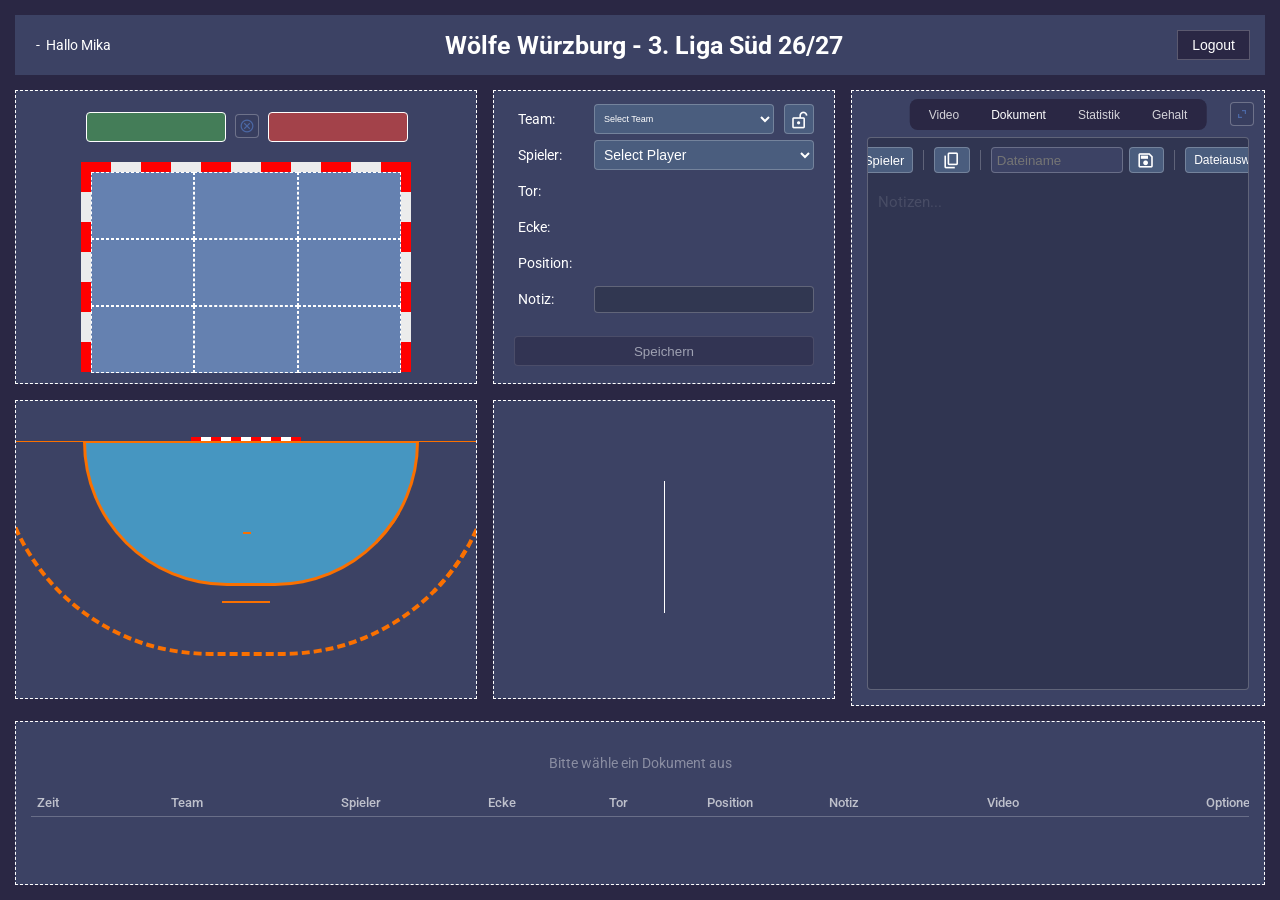
==== commit a100ffa0: "minor Update" ====
--- a/page.html
+++ b/page.html
@@ -488,9 +488,9 @@
                         <col style="width: 10%">
                         <col style="width: 8%">
                         <col style="width: 10%">
-                        <col style="width: 15%">
-                        <col style="width: 12%">
-                        <col style="width: 8%">
+                        <col style="width: 13%">
+                        <col style="width: 18%">
+                        <col style="width: 4%">
                     </colgroup>
                     <thead>
                         <tr>
@@ -517,9 +517,9 @@
                         <col style="width: 10%">
                         <col style="width: 8%">
                         <col style="width: 10%">
-                        <col style="width: 15%">
-                        <col style="width: 12%">
-                        <col style="width: 8%">
+                        <col style="width: 13%">
+                        <col style="width: 18%">
+                        <col style="width: 4%">
                     </colgroup>
                     <tbody id="throws_log_body"></tbody>
                 </table>
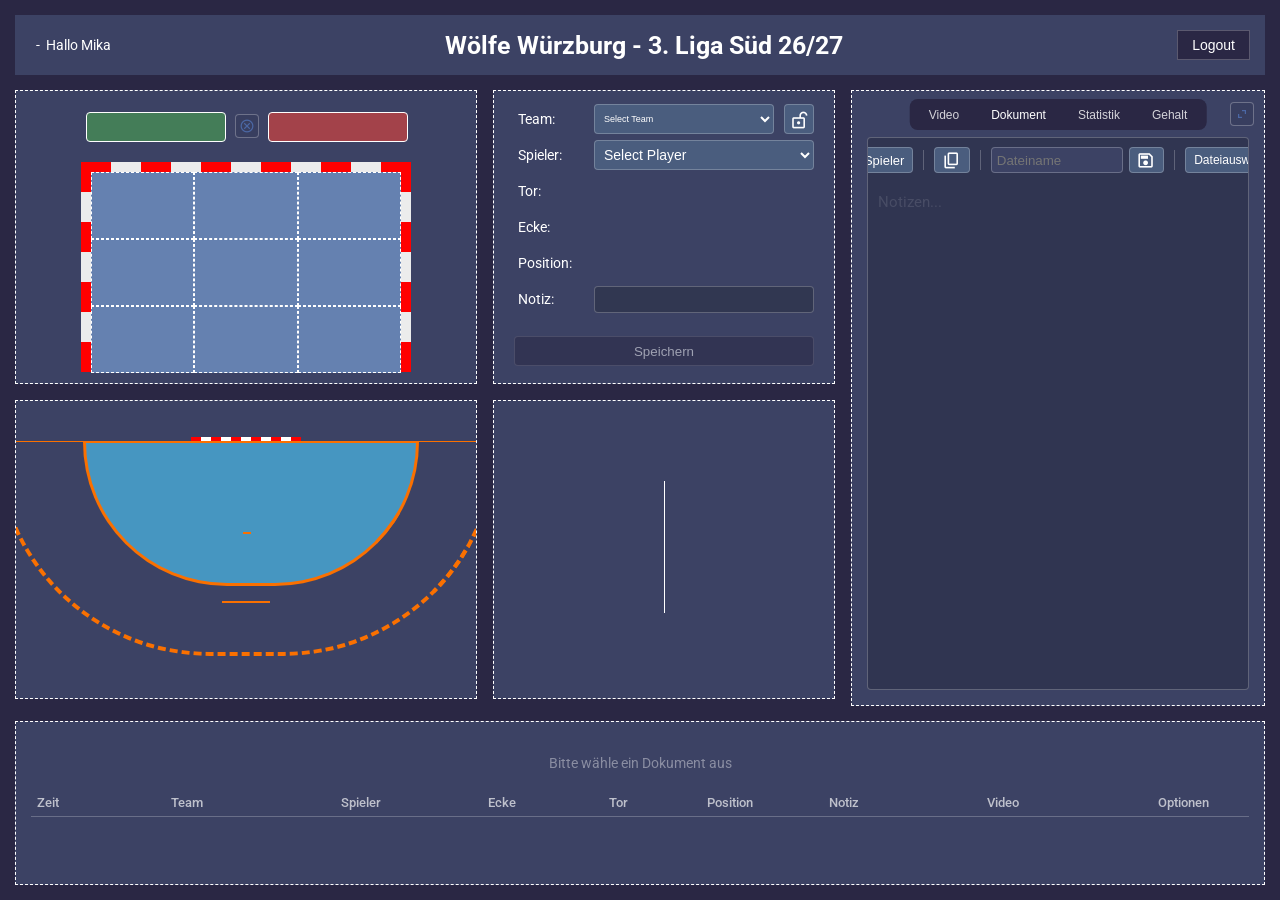
==== commit cedd692b: "Mobile Updates" ====
--- a/page.html
+++ b/page.html
@@ -21,7 +21,7 @@
     <script src="https://cdn.jsdelivr.net/npm/@supabase/supabase-js@2"></script>
 
     <h1>
-        <span class="h1_left">
+        <span class="h1_left nophone">
             <span id="live_clock"></span><span class="nophone">&nbsp;&nbsp;-&nbsp;&nbsp;Hallo Mika</span>
         </span>
         <span class="h1_title nophone">Wölfe Würzburg - 3. Liga Süd 26/27</span>
@@ -489,8 +489,8 @@
                         <col style="width: 8%">
                         <col style="width: 10%">
                         <col style="width: 13%">
-                        <col style="width: 18%">
-                        <col style="width: 4%">
+                        <col style="width: 14%">
+                        <col style="width: 8%">
                     </colgroup>
                     <thead>
                         <tr>
@@ -518,8 +518,8 @@
                         <col style="width: 8%">
                         <col style="width: 10%">
                         <col style="width: 13%">
-                        <col style="width: 18%">
-                        <col style="width: 4%">
+                        <col style="width: 14%">
+                        <col style="width: 8%">
                     </colgroup>
                     <tbody id="throws_log_body"></tbody>
                 </table>
--- a/assets/css/style.css
+++ b/assets/css/style.css
@@ -2270,6 +2270,8 @@
 
     h1 {
         font-size: 20px;
+        margin-bottom: 0;
+        background-color: #3c42643a;
     }
 
     body {
@@ -2291,6 +2293,42 @@
 
     .video_switch_btn[data-view="video"] {
         display: none;
+    }
+
+    /* Dokument am Handy: kein Editor, nur Dateiauswahl + Öffnen-Button */
+    .notes_toolbar > *:not(#doc_file_select):not(#doc_read) {
+        display: none;
+    }
+
+    .notes_toolbar {
+        justify-content: center;
+        gap: 8px;
+    }
+
+    #doc_file_select {
+        display: inline-block;
+        flex: 1;
+        max-width: none;
+        width: auto;
+    }
+
+    #doc_read {
+        display: inline-block;
+        flex-shrink: 0;
+    }
+
+    .doc_editable {
+        cursor: default;
+        white-space: nowrap;
+        overflow-x: auto;
+    }
+
+    .doc_editable * {
+        white-space: nowrap;
+    }
+
+    .doc_editable[contenteditable="false"] {
+        caret-color: transparent;
     }
 
     .table_gehalt_wrapper {
@@ -2321,7 +2359,19 @@
         text-overflow: clip !important;
     }
 
-
+    .goal_container {
+        background-color: #00000000;
+        border: none;
+    }
+
+    .video_switch_bar {
+        background-color: var(--primary-box-color);
+    }
+
+    .goal_container.video, .goal_container {
+        padding-left: 0;
+        padding-right: 0;
+    }
 }
 
 @media (min-width: 1024px) { 
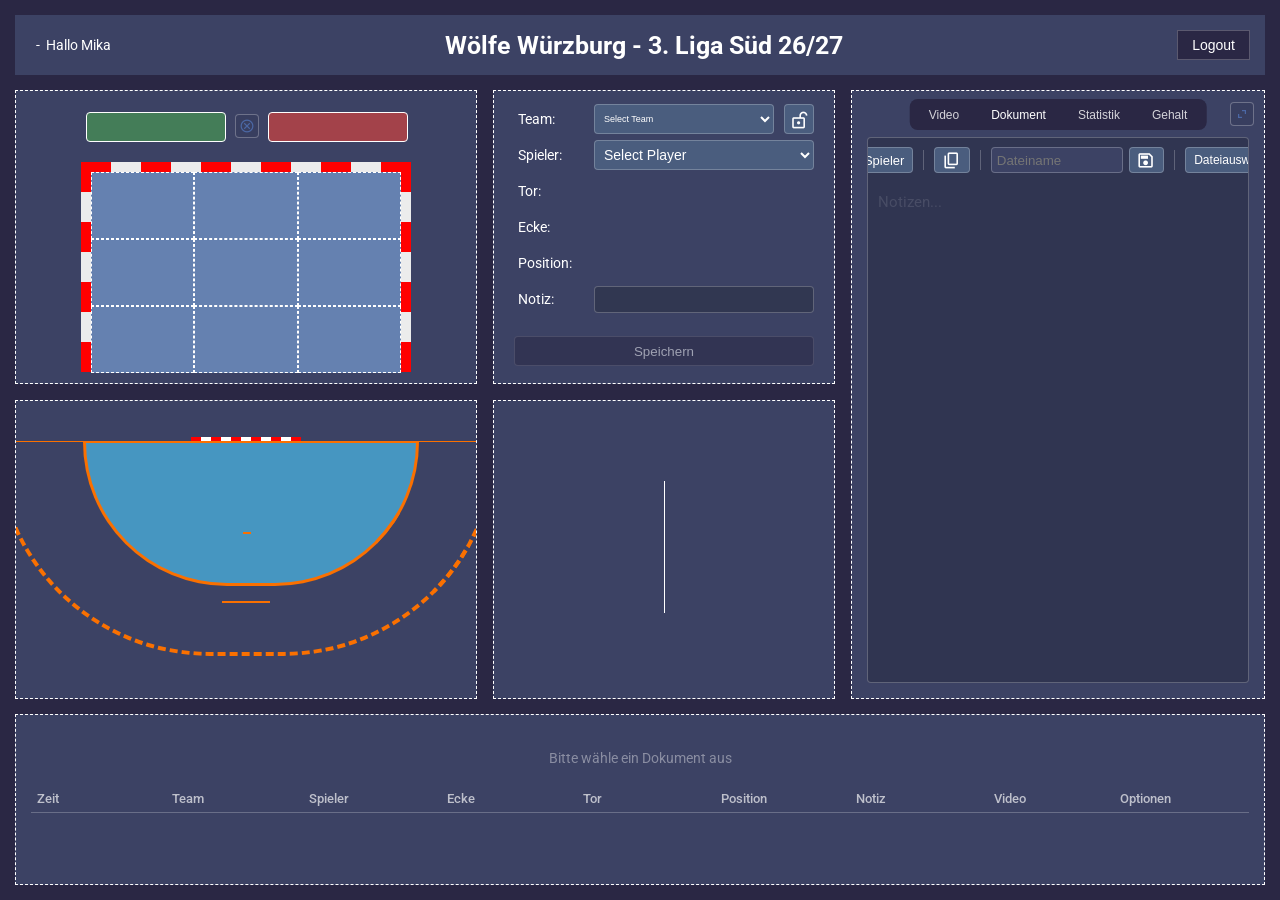
==== commit d4a8ecb3: "Adjustments" ====
--- a/page.html
+++ b/page.html
@@ -11,7 +11,7 @@
     <link rel="icon" href="assets/media/logo.png">
     <link rel="apple-touch-icon" href="assets/media/logo.png">
     <meta name="apple-mobile-web-app-capable" content="yes">
-    <meta name="apple-mobile-web-app-status-bar-style" content="default">
+    <meta name="apple-mobile-web-app-status-bar-style" content="black-translucent">
     <meta name="apple-mobile-web-app-title" content="Wölfe Würzburg">
     <meta name="viewport" content="width=device-width, initial-scale=1.0, maximum-scale=1.0">
     <title>Wölfe Würzburg</title>
@@ -149,29 +149,29 @@
                         <input class="sevenm" type="radio" placeholder="7m" name="position" value="7m">
                         <input class="fourm" type="radio" placeholder="7m" name="position" value="wtf">
                         <!-- Kreise -->
-                        <input class="position-radio pos_kreis_1" type="radio" name="position" value="throw_pos_1">
-                        <input class="position-radio pos_kreis_2" type="radio" name="position" value="throw_pos_2">
-                        <input class="position-radio pos_kreis_3" type="radio" name="position" value="throw_pos_3">
-                        <input class="position-radio pos_kreis_4" type="radio" name="position" value="throw_pos_4">
-                        <input class="position-radio pos_kreis_5" type="radio" name="position" value="throw_pos_5">
-                        <input class="position-radio pos_line_1"  type="radio" name="position" value="throw_pos_6">
-                        <input class="position-radio pos_line_2"  type="radio" name="position" value="throw_pos_7">
-                        <input class="position-radio pos_line_3"  type="radio" name="position" value="throw_pos_8">
-                        <input class="position-radio pos_line_4"  type="radio" name="position" value="throw_pos_9">
-                        <input class="position-radio pos_line_5"  type="radio" name="position" value="throw_pos_10">
-                        <input class="position-radio pos_line_6"  type="radio" name="position" value="throw_pos_11">
-                        <input class="position-radio pos_line_7"  type="radio" name="position" value="throw_pos_12">
-                        <input class="position-radio pos_line_8"  type="radio" name="position" value="throw_pos_13">
-                        <input class="position-radio pos_line_9"  type="radio" name="position" value="throw_pos_14">
-                        <input class="position-radio pos_line_10" type="radio" name="position" value="throw_pos_15">
-                        <input class="position-radio pos_line_11" type="radio" name="position" value="throw_pos_16">
-                        <input class="position-radio pos_line_12" type="radio" name="position" value="throw_pos_17">
-                        <input class="position-radio pos_line_13" type="radio" name="position" value="throw_pos_18">
-                        <input class="position-radio pos_line_14" type="radio" name="position" value="throw_pos_19">
-                        <input class="position-radio pos_line_15" type="radio" name="position" value="throw_pos_20">
-                        <input class="position-radio pos_line_16" type="radio" name="position" value="throw_pos_21">
-                        <input class="position-radio pos_line_17" type="radio" name="position" value="throw_pos_22">
-                        <input class="position-radio pos_line_18" type="radio" name="position" value="throw_pos_23">
+                        <input class="position-radio pos_kreis_1" type="radio" name="position" value="Kreis li. Außen">
+                        <input class="position-radio pos_kreis_2" type="radio" name="position" value="Kreis li.">
+                        <input class="position-radio pos_kreis_3" type="radio" name="position" value="Kreis zentr.">
+                        <input class="position-radio pos_kreis_4" type="radio" name="position" value="Kreis re.">
+                        <input class="position-radio pos_kreis_5" type="radio" name="position" value="Kreis re. Außen">
+                        <input class="position-radio pos_line_1"  type="radio" name="position" value="LA">
+                        <input class="position-radio pos_line_2"  type="radio" name="position" value="breiter DB li.">
+                        <input class="position-radio pos_line_3"  type="radio" name="position" value="RL">
+                        <input class="position-radio pos_line_4"  type="radio" name="position" value="RM">
+                        <input class="position-radio pos_line_5"  type="radio" name="position" value="breiter DB re.">
+                        <input class="position-radio pos_line_6"  type="radio" name="position" value="RA">
+                        <input class="position-radio pos_line_7"  type="radio" name="position" value="RL über RM">
+                        <input class="position-radio pos_line_8"  type="radio" name="position" value="RM li.">
+                        <input class="position-radio pos_line_9"  type="radio" name="position" value="RM re.">
+                        <input class="position-radio pos_line_10" type="radio" name="position" value="RR über RM">
+                        <input class="position-radio pos_line_11" type="radio" name="position" value="RR">
+                        <input class="position-radio pos_line_12" type="radio" name="position" value="DB li. RM">
+                        <input class="position-radio pos_line_13" type="radio" name="position" value="DB re. RM">
+                        <input class="position-radio pos_line_14" type="radio" name="position" value="DB li.">
+                        <input class="position-radio pos_line_15" type="radio" name="position" value="DB re.">
+                        <input class="position-radio pos_line_16" type="radio" name="position" value="DB RR über RM">
+                        <input class="position-radio pos_line_17" type="radio" name="position" value="DB RL über RM">
+                        <input class="position-radio pos_line_18" type="radio" name="position" value="DB RM">
                     </div>
                 </div>
                 <div class="goal_container dashboard2 nophone">
@@ -482,27 +482,27 @@
             <div class="log_header_wrapper">
                 <table class="log_table log_header">
                     <colgroup>
-                        <col style="width: 11%">
-                        <col style="width: 14%">
-                        <col style="width: 12%">
-                        <col style="width: 10%">
-                        <col style="width: 8%">
-                        <col style="width: 10%">
-                        <col style="width: 13%">
-                        <col style="width: 14%">
-                        <col style="width: 8%">
+                        <col style="width: 2cm">
+                        <col style="width: 2cm">
+                        <col style="width: 2cm">
+                        <col style="width: 2cm">
+                        <col style="width: 2cm">
+                        <col style="width: 2cm">
+                        <col style="width: 2cm">
+                        <col style="width: 2cm">
+                        <col style="width: 2cm">
                     </colgroup>
                     <thead>
                         <tr>
-                            <th>Zeit</th>
-                            <th>Team</th>
-                            <th id="log_player_header" class="log_sortable" title="Nach Spieler sortieren">Spieler</th>
-                            <th>Ecke</th>
-                            <th>Tor</th>
-                            <th>Position</th>
-                            <th>Notiz</th>
-                            <th id="logVideoSort" style="cursor:pointer;">Video</th>
-                            <th>Optionen</th>
+                            <th style="">Zeit</th>
+                            <th style="">Team</th>
+                            <th style="padding-left: 7.5px;" id="log_player_header" class="log_sortable" title="Nach Spieler sortieren">Spieler</th>
+                            <th style="padding-left: 10px;">Ecke</th>
+                            <th style="padding-left: 11px;">Tor</th>
+                            <th style="padding-left: 13px;">Position</th>
+                            <th style="padding-left: 13px;">Notiz</th>
+                            <th style="padding-left: 16px;" id="logVideoSort" style="cursor:pointer;">Video</th>
+                            <th style="">Optionen</th>
                         </tr>
                     </thead>
                 </table>
@@ -511,15 +511,15 @@
             <div class="log_table_wrapper">
                 <table class="log_table">
                     <colgroup>
-                        <col style="width: 11%">
-                        <col style="width: 14%">
-                        <col style="width: 12%">
-                        <col style="width: 10%">
-                        <col style="width: 8%">
-                        <col style="width: 10%">
-                        <col style="width: 13%">
-                        <col style="width: 14%">
-                        <col style="width: 8%">
+                        <col style="width: 2cm">
+                        <col style="width: 2cm">
+                        <col style="width: 2cm">
+                        <col style="width: 2cm">
+                        <col style="width: 2cm">
+                        <col style="width: 2cm">
+                        <col style="width: 2cm">
+                        <col style="width: 2cm">
+                        <col style="width: 2cm">
                     </colgroup>
                     <tbody id="throws_log_body"></tbody>
                 </table>
--- a/assets/css/style.css
+++ b/assets/css/style.css
@@ -1016,7 +1016,7 @@
     border-collapse: collapse;
     color: #fff;
     font-size: 13px;
-    overflow-y: auto;
+    overflow-y: hidden;
     scrollbar-width: thin;
     scrollbar-color: #ffffff1e transparent;
 }
@@ -1048,6 +1048,7 @@
     white-space: nowrap;
     overflow: hidden;
     text-overflow: ellipsis;
+    margin-left:210px;
 }
 
 .log_delete_btn {
@@ -1516,7 +1517,7 @@
 .log_table_wrapper {
     flex: 1;
     min-height: 0;
-    overflow-y: scroll;   /* geÃƒÂ¤ndert von auto -> immer gleich viel reservierter Platz */
+    overflow-y: hidden;   /* geÃƒÂ¤ndert von auto -> immer gleich viel reservierter Platz */
     overflow-x: hidden;
     scrollbar-width: thin;
     scrollbar-color: #ffffff1e transparent;
@@ -2125,7 +2126,7 @@
     margin: 0;
     border-radius: 0;
     box-sizing: border-box;
-    margin: 15px
+    margin: 15px;
 }
 
 body.log_expanded #log_container .log_table_wrapper {
@@ -2409,7 +2410,7 @@
     }
 
     .goal_container.video {
-        height: 622px;
+        height: 627px;
     }
 
     select {
@@ -2434,7 +2435,10 @@
     .cancel_all_btn .material-symbols-outlined {
         font-size: 15px;
         color: #5a8ee7;
-        margin: 0 0 0 1px;
+        margin: 0 0 0 0.5px;
+    }
+
+    button#cancel_all_btn.cancel_all_btn {
     }
 
 }
@@ -2527,7 +2531,7 @@
 body.log_expanded .board > .left-column { display:none !important; }
 body.log_expanded .board > .goal_container.video {
     display:flex !important; width:100% !important; height:100% !important;
-    min-width:0 !important; min-height:0 !important; max-height:none !important; margin:0 !important;
+    min-width:0 !important; min-height:0 !important; max-height:none !important; margin:0; margin-top: 7.5px;
 }
 body.log_expanded .board > .goal_container.video .video_view.active { width:100% !important; height:100% !important; min-width:0 !important; min-height:0 !important; }
 body.log_expanded .expanded_resize_handle {
@@ -2550,7 +2554,7 @@
 body.log_expanded #log_container {
     display:flex !important; flex-direction:column !important;
     width:100% !important; height:100% !important; min-width:0 !important; min-height:0 !important;
-    max-width:none !important; max-height:none !important; margin:0 !important; overflow:hidden !important;
+    max-width:none !important; max-height:none !important; margin:0;margin-top: 7.5px; overflow:hidden !important;
 }
 
 body.log_expanded #log_container .log_header_wrapper {
@@ -2589,4 +2593,32 @@
 body.expanded_resizing, body.expanded_resizing * { 
     cursor:col-resize !important; 
     user-select:none !important; 
+}
+
+body.log_expanded > h1 {
+    display: none;
+}
+
+/* ===== VIDEO-CONTAINER: Höhe folgt der linken Spalte ===== */
+@media (min-width: 768px) {
+    .board {
+        align-items: stretch;
+    }
+
+    .goal_container.video {
+        height: auto;
+        max-height: none;
+        min-height: 0;
+        align-self: stretch;
+        flex: 1 1 0;
+        min-width: 0;
+        contain: size;   /* Inhalt darf die Höhe nicht mehr bestimmen */
+    }
+}
+
+/* Handy: linke Spalte ist ausgeblendet, also feste Höhe behalten */
+@media (max-width: 767.98px) {
+    .goal_container.video {
+        height: 616px;
+    }
 }
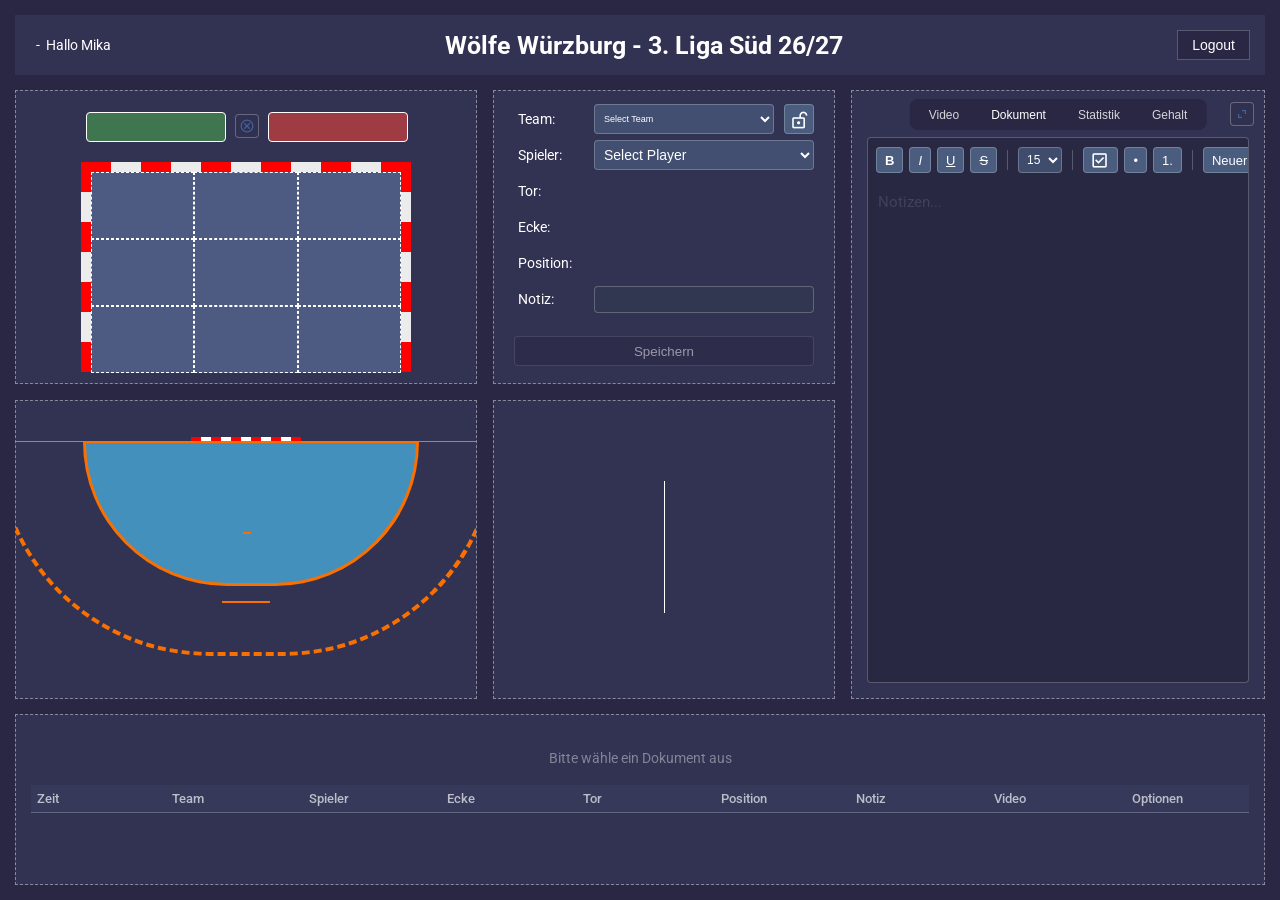
==== commit 22952068: "Color changes" ====
--- a/page.html
+++ b/page.html
@@ -494,15 +494,15 @@
                     </colgroup>
                     <thead>
                         <tr>
-                            <th style="">Zeit</th>
-                            <th style="">Team</th>
-                            <th style="padding-left: 7.5px;" id="log_player_header" class="log_sortable" title="Nach Spieler sortieren">Spieler</th>
-                            <th style="padding-left: 10px;">Ecke</th>
-                            <th style="padding-left: 11px;">Tor</th>
-                            <th style="padding-left: 13px;">Position</th>
-                            <th style="padding-left: 13px;">Notiz</th>
-                            <th style="padding-left: 16px;" id="logVideoSort" style="cursor:pointer;">Video</th>
-                            <th style="">Optionen</th>
+                            <th class="testqq">Zeit</th>
+                            <th class="testqq">Team</th>
+                            <th class="testqq log_sortable" id="log_player_header" title="Nach Spieler sortieren">Spieler</th>
+                            <th class="testqq">Ecke</th>
+                            <th class="testqq">Tor</th>
+                            <th class="testqq">Position</th>
+                            <th class="testqq">Notiz</th>
+                            <th class="testqq" id="logVideoSort" style="cursor:pointer;">Video</th>
+                            <th class="testqq">Optionen</th>
                         </tr>
                     </thead>
                 </table>
--- a/assets/css/style.css
+++ b/assets/css/style.css
@@ -1,6 +1,6 @@
 :root {
   --primary-bg-color: #2a2744;
-  --primary-box-color: #3c4264;
+  --primary-box-color: #3c426473;
 }
 
 html, body {
@@ -145,7 +145,7 @@
     outline: none;
     width: 220px;
     height: 30px;
-    background-color: var(--primary-box-color);
+    background-color: #4a5d7eb4;
     color: white;
     border: 1px solid #ffffff3b;
     padding: 0 5px;
@@ -154,7 +154,7 @@
 select:disabled {
     cursor: not-allowed;
     opacity: 0.5;
-    background-color: var(--primary-box-color);
+    background-color: #4a5d7eb4;
 }
 
 .lock.disabled {
@@ -180,7 +180,7 @@
 }
 
 .teams_options, .players_options {
-    background-color: #4a5d7e;
+    background-color: #4a5d7eb4;
     color: white;
     font-size: 9px;
     border-radius: 4px;
@@ -240,7 +240,7 @@
     box-sizing: border-box;
     width: 100%;
     padding: 35.5px 30px 0 30px;
-    border: 1px dashed white;
+    border: 1px dashed rgba(255, 255, 255, 0.425);
     margin: 0;
 }
 
@@ -271,7 +271,7 @@
     height: 67px;
     margin: 0;
     padding: 0;
-    background-color: #6581b0;
+    background-color: #6580b07a;
     border: 1px dashed #ffffff;
 }
 
@@ -664,7 +664,7 @@
     font-size: 12px;
     padding: 0 4px;
     cursor: default;
-    background-color: #4a5d7e;
+    background-color: #4a5d7eb4;
     width: max-content;
 }
 
@@ -1393,34 +1393,6 @@
     margin: 0 0 -1px;
 }
 
-.table_gehalt_wrapper {
-    width: 100%;
-    max-width: 100%;
-    overflow-x: auto;
-    -webkit-overflow-scrolling: touch;
-}
-
-.table_gehalt_wrapper::-webkit-scrollbar {
-    height: 4px;
-}
-
-.table_gehalt_wrapper::-webkit-scrollbar-thumb {
-    background: #ffffff1e;
-    border-radius: 2px;
-}
-
-.table_gehalt {
-    width: max-content;
-    min-width: 700px;
-    white-space: nowrap;
-    table-layout: auto;
-}
-
-.table_gehalt td,
-.table_gehalt th {
-    white-space: nowrap;
-}
-
 #videoview_gehalt {
     position: relative;
     justify-content: flex-start;
@@ -2244,6 +2216,7 @@
     margin-top: 15px;
 }
 
+
 .sevenm {
     appearance: none;
     width: 47.5px;
@@ -2621,4 +2594,92 @@
     .goal_container.video {
         height: 616px;
     }
+}
+
+/* Header-Paddings nur im normalen Modus (nicht expanded) */
+body:not(.log_expanded) .log_header th:nth-child(3) { padding-left: 7.5px; }
+body:not(.log_expanded) .log_header th:nth-child(4) { padding-left: 10px; }
+body:not(.log_expanded) .log_header th:nth-child(5) { padding-left: 11px; }
+body:not(.log_expanded) .log_header th:nth-child(6) { padding-left: 13px; }
+body:not(.log_expanded) .log_header th:nth-child(7) { padding-left: 13px; }
+body:not(.log_expanded) .log_header th:nth-child(8) { padding-left: 16px; }
+body:not(.log_expanded) .log_header th:nth-child(9) { padding-left: 18px; }
+
+/* Toolbar: zentriert, solange Platz ist, sonst links beginnen + scrollbar */
+@media (min-width: 768px) {
+    .notes_toolbar,
+    .stats_filter_bar {
+        justify-content: flex-start;
+    }
+
+    .notes_toolbar > :first-child,
+    .stats_filter_bar > :first-child {
+        margin-left: auto;
+    }
+
+    .notes_toolbar > :last-child,
+    .stats_filter_bar > :last-child {
+        margin-right: auto;
+    }
+}
+
+/* ===== GEHALT-TABELLE ===== */
+.table_gehalt_wrapper {
+    width: 100%;
+    max-width: 100%;
+    overflow-x: auto;
+    -webkit-overflow-scrolling: touch;
+}
+
+.table_gehalt_wrapper::-webkit-scrollbar {
+    height: 4px;
+}
+
+.table_gehalt_wrapper::-webkit-scrollbar-thumb {
+    background: #ffffff1e;
+    border-radius: 2px;
+}
+
+.table_gehalt {
+    width: 100%;
+    min-width: 700px;
+    white-space: nowrap;
+    table-layout: auto;
+}
+
+.table_gehalt td,
+.table_gehalt th {
+    white-space: nowrap;
+    width: 1%;              /* alle normalen Spalten so schmal wie ihr Inhalt */
+}
+
+/* Nur die letzte Spalte (Notiz) bekommt den Restplatz */
+.table_gehalt td:last-child,
+.table_gehalt th:last-child {
+    width: 1%;
+    min-width: 3cm;          /* Mindestbreite der Zelle, damit nichts abgeschnitten wird */
+    padding-right: 12px;
+}
+
+.table_gehalt .td_notiz {
+    display: block;
+    width: 100%;
+    min-width: 0;
+    max-width: none;         /* keine eigene Begrenzung mehr */
+    height: 25px;
+    box-sizing: border-box;  /* Padding + Rahmen zählen in die Breite hinein */
+    overflow-x: auto;
+    overflow-y: hidden;
+    white-space: nowrap;
+    scrollbar-width: thin;
+    scrollbar-color: #ffffff3b transparent;
+}
+
+.table_gehalt .td_notiz::-webkit-scrollbar {
+    height: 3px;
+}
+
+.table_gehalt .td_notiz::-webkit-scrollbar-thumb {
+    background: #ffffff3b;
+    border-radius: 2px;
 }
